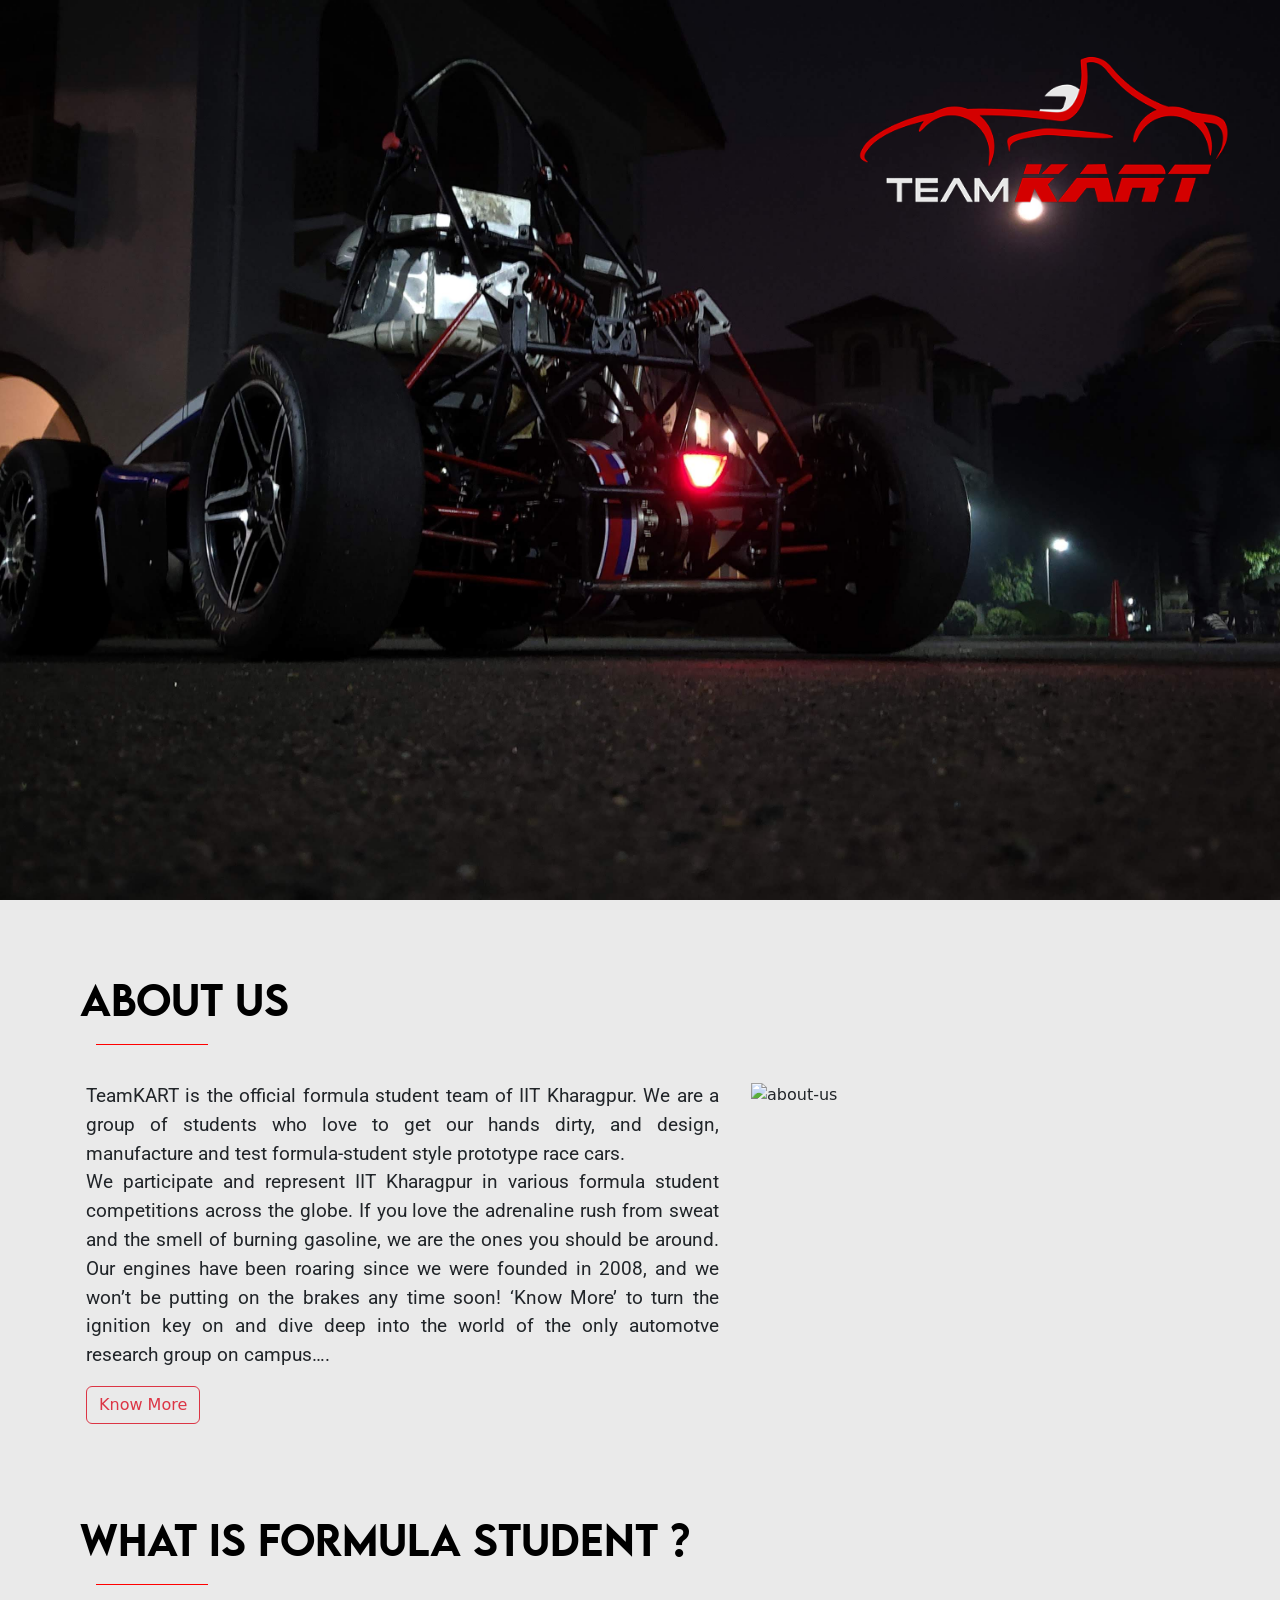
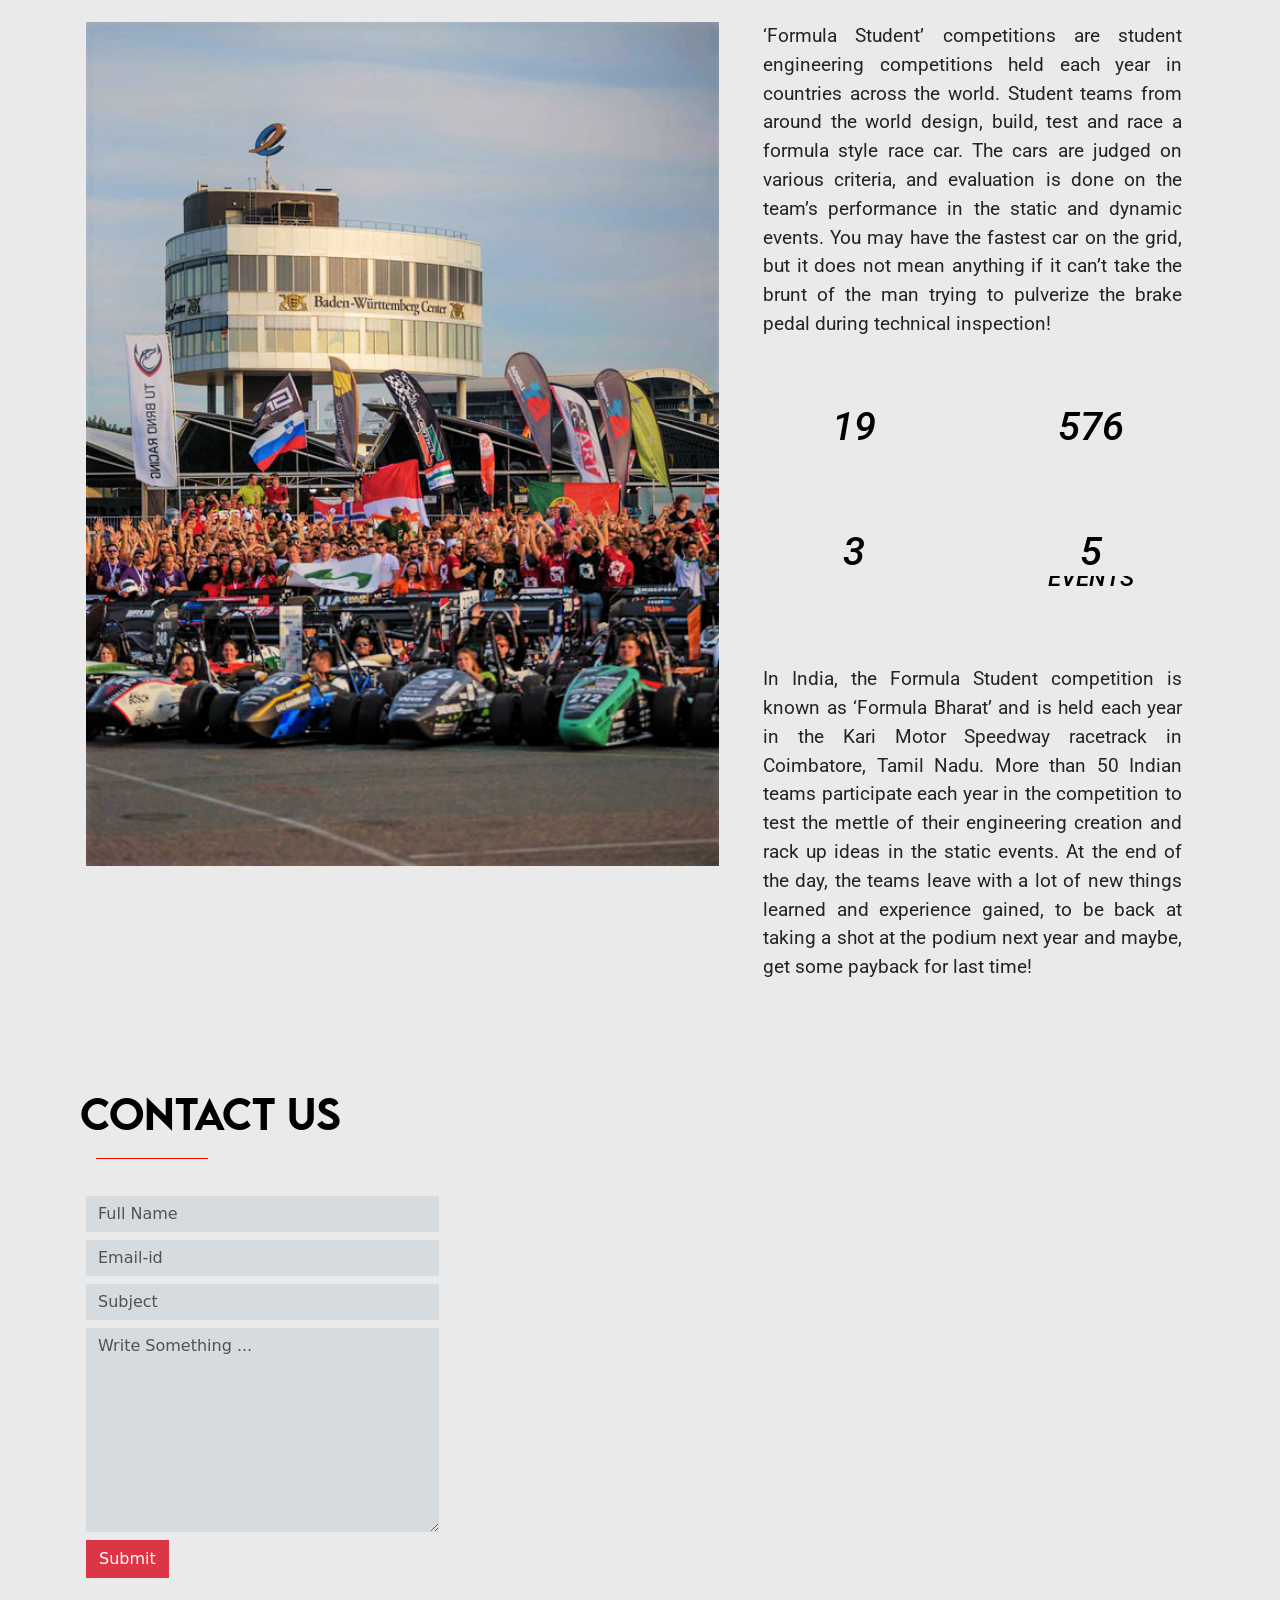
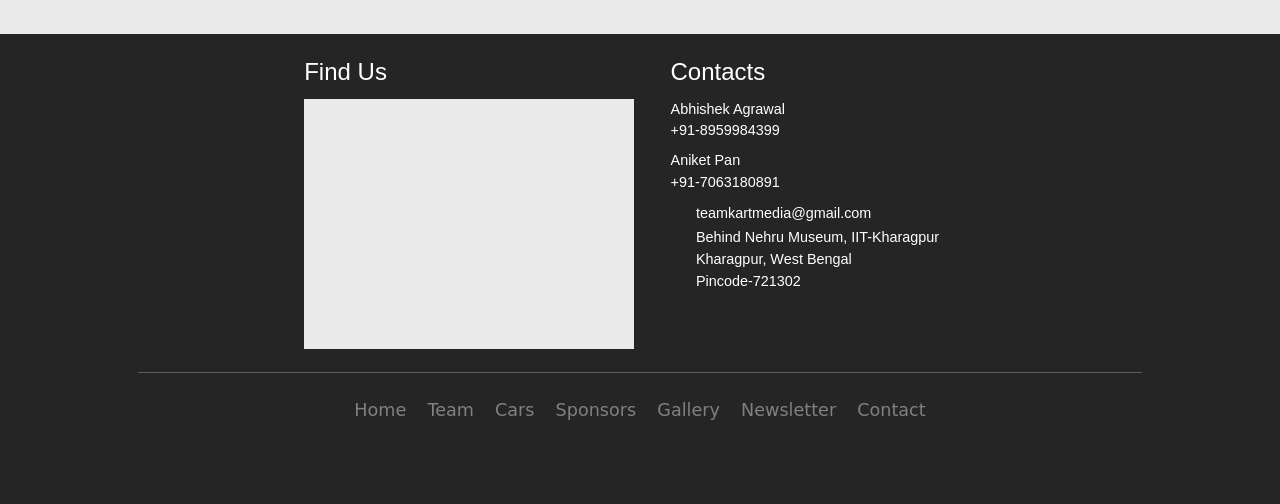
==== index.html @ f0398615 "k6 website update abhishek" ====
<!DOCTYPE html>
<html lang="en">
  <head>
    <!-- Global site tag (gtag.js) - Google Analytics -->
    <script
      async
      src="https://www.googletagmanager.com/gtag/js?id=G-LV6WXLKWJC"
    ></script>
    <script>
      window.dataLayer = window.dataLayer || [];
      function gtag() {
        dataLayer.push(arguments);
      }
      gtag("js", new Date());

      gtag("config", "G-LV6WXLKWJC");
    </script>
    <title>TeamKART | About Us</title>
    <meta
      name="description"
      content="TeamKART is the official formula student team of IIT Kharagpur. We are a group of students who love to design, manufacture and test formula-student style prototype race cars."
    />
    <meta name="viewport" content="width=device-width, initial-scale=1.0" />
    <meta charset="UTF-8" />
    <link rel="shortcut icon" type="image/x-icon" href="favicon.ico" />
    <link
      href="https://cdn.jsdelivr.net/npm/bootstrap@5.0.0-beta1/dist/css/bootstrap.min.css"
      rel="stylesheet"
      integrity="sha384-giJF6kkoqNQ00vy+HMDP7azOuL0xtbfIcaT9wjKHr8RbDVddVHyTfAAsrekwKmP1"
      crossorigin="anonymous"
    />
    <link rel="preconnect" href="https://fonts.gstatic.com" />
    <link
      href="https://fonts.googleapis.com/css2?family=Fredoka+One&family=Roboto:wght@300&display=swap"
      rel="stylesheet"
    />
    <link href="https://unpkg.com/aos@2.3.1/dist/aos.css" rel="stylesheet" />
    <script src="https://ajax.googleapis.com/ajax/libs/jquery/3.5.1/jquery.min.js"></script>
    <script
      src="https://kit.fontawesome.com/1305f8f706.js"
      crossorigin="anonymous"
    ></script>
    <script
      type="text/javascript"
      src="https://cdn.jsdelivr.net/npm/emailjs-com@2/dist/email.min.js"
    ></script>
    <link rel="stylesheet" href="./css/styles.css" />

    <!-- The sidebar navigation -->
    <div class="sidebar">
      <a href="#"><i class="fas fa-arrow-left close"></i></a>
      <div class="sidebar-in">
        <img src="images/tklogo.png" class="tklogo pb-3" />
        <a href="./index.html">Home</a>
        <a href="./team.html">Team</a>
        <a href="./cars.html">Cars</a>
        <a href="./sponsers.html">Sponsors</a>
        <a href="./gallery.html">Gallery</a>
        <a href="./blog.html">Newsletter</a>
        <a href="./index.html#contact" id="contactButton">Contact</a>
      </div>
    </div>
  </head>

  <body>
    <!-- The preloading animation till the page gets fully loaded -->
    <div class="loader-bg">
      <div class="preloader">
        <img src="https://img.icons8.com/android/96/000000/wheel.png" />
        <div class="progress">
          <div
            class="
              progress-bar progress-bar-striped progress-bar-animated
              bg-dark
            "
            role="progressbar"
            aria-valuenow="100"
            aria-valuemin="0"
            aria-valuemax="100"
            style="width: 100%"
          ></div>
        </div>
        <h3 id="loading">Loading...</h3>
      </div>
    </div>

    <div class="main">
      <!-- The Ham button for toggling the sidebar -->
      <i class="fa fa-bars close mx-1 my-1"></i>

      <!-- The background parallax div for screen sizes greater than 576 px -->
      <div class="container-fluid p-0 parallax">
        <div class="cover-text">
          <img src="./images/tklogo.png" />
        </div>
        <!-- The scroll down arrow for navigation -->
        <a href="#about" class="btn btn-white"
          ><i class="fas fa-arrow-down"></i
        ></a>
      </div>

      <!-- The minified parallax div for smaller screen sizes (no parallax affect) -->
      <div class="container-fluid p-0 mobile-cover">
        <div class="cover-text">
          <img src="./images/tklogo.png" />
        </div>
        <img src="./images/cover-image.jpg" alt="" class="img-fluid" />
      </div>

      <!-- The scroll to point for the arrow in parallax div -->
      <div id="about"></div>

      <div class="jumbotron">
        <!-- The About Us div -->
        <h1 data-aos="fade-up">ABOUT US</h1>
        <hr class="hr" data-aos="fade-up" />
        <div class="container container-fluid" data-aos="fade-up">
          <div class="row">
            <div class="col-xl-7 p-3">
              <p>
                TeamKART is the official formula student team of IIT Kharagpur.
                We are a group of students who love to get our hands dirty, and
                design, manufacture and test formula-student style prototype
                race cars. <br />We participate and represent IIT Kharagpur in
                various formula student competitions across the globe. If you
                love the adrenaline rush from sweat and the smell of burning
                gasoline, we are the ones you should be around. Our engines have
                been roaring since we were founded in 2008, and we won’t be
                putting on the brakes any time soon! ‘Know More’ to turn the
                ignition key on and dive deep into the world of the only
                automotve research group on campus….
              </p>
              <a
                href="https://wiki.metakgp.org/w/Team_KART"
                class="btn btn-outline-danger"
                target="_blank"
                >Know More</a
              >
            </div>
            <div class="col-xl-5 px-3 py-3">
              <img src="./images/teamk6.JPG" alt="about-us" class="img-fluid" />
            </div>
          </div>
        </div>

        <!-- The What is Formula Student div -->
        <h1 data-aos="fade-up">WHAT IS FORMULA STUDENT ?</h1>
        <hr class="hr" data-aos="fade-up" />
        <div class="container container-fluid" data-aos="fade-up">
          <div class="row">
            <div class="col-xl-7 col-sm-12 p-3 text-center">
              <img
                src="./images/fs.png"
                alt="about-us"
                class="img-fluid"
                id="fs-image"
              />
            </div>
            <div class="col-xl-5 col-sm-12">
              <p class="p-3">
                ‘Formula Student’ competitions are student engineering
                competitions held each year in countries across the world.
                Student teams from around the world design, build, test and race
                a formula style race car. The cars are judged on various
                criteria, and evaluation is done on the team’s performance in
                the static and dynamic events. You may have the fastest car on
                the grid, but it does not mean anything if it can’t take the
                brunt of the man trying to pulverize the brake pedal during
                technical inspection!
              </p>
              <div class="p-0">
                <div class="row">
                  <i
                    class="
                      fas
                      fa-globe-americas
                      info-icons
                      col-xl-6 col-md-6 col-sm-12
                      p-4
                    "
                  >
                    <h2>19</h2>
                    <h3>COMPETITIONS</h3>
                  </i>
                  <i
                    class="
                      fas
                      fa-users
                      info-icons
                      col-xl-6 col-md-6 col-sm-12
                      p-4
                    "
                  >
                    <h2>576</h2>
                    <h3>TEAMS</h3>
                  </i>
                  <i
                    class="
                      fas
                      fa-tools
                      info-icons
                      col-xl-6 col-md-6 col-sm-12
                      p-4
                    "
                    ><h2>3</h2>
                    <h3>STATIC EVENTS</h3>
                  </i>
                  <i
                    class="
                      fas
                      fa-tachometer-alt
                      info-icons
                      col-xl-6 col-md-6 col-sm-12
                      p-4
                    "
                  >
                    <h2>5</h2>
                    <h3>DYNAMIC EVENTS</h3>
                  </i>
                </div>
              </div>
              <p class="p-3">
                In India, the Formula Student competition is known as ‘Formula
                Bharat’ and is held each year in the Kari Motor Speedway
                racetrack in Coimbatore, Tamil Nadu. More than 50 Indian teams
                participate each year in the competition to test the mettle of
                their engineering creation and rack up ideas in the static
                events. At the end of the day, the teams leave with a lot of new
                things learned and experience gained, to be back at taking a
                shot at the podium next year and maybe, get some payback for
                last time!
              </p>
            </div>
          </div>
        </div>

        <!-- The Contact Us div -->
        <h1 id="contact" data-aos="fade-up">CONTACT US</h1>
        <hr class="hr" data-aos="fade-up" />
        <div
          class="container container-fluid p-3 mb-3 clearfix"
          data-aos="fade-up"
        >
          <div class="row">
            <div class="col-xl-4 col-lg-6 pb-4">
              <form class="col-12" id="target_form" method="GET">
                <div id="success-mail">
                  <i class="fas fa-check fs-5"></i>
                  <h4 class="d-inline">Successfully sent!</h4>
                </div>
                <div id="fail-mail">
                  <i class="fas fa-exclamation-circle fs-5"></i>
                  <h4 class="d-inline">Unsucessful, Please try again later.</h4>
                </div>
                <div class="form-group">
                  <input
                    type="text"
                    class="form-control rounded-0 mb-2 border-0"
                    id="Full Name"
                    name="fName"
                    placeholder="Full Name"
                    required
                  />
                  <input
                    type="email"
                    class="form-control rounded-0 mb-2 border-0"
                    id="Email-id"
                    name="email"
                    placeholder="Email-id"
                    required
                  />
                  <input
                    type="text"
                    class="form-control rounded-0 mb-2 border-0"
                    id="Subject"
                    name="subject"
                    placeholder="Subject"
                    required
                  />
                  <textarea
                    name="Message"
                    id="Message"
                    cols="10"
                    rows="8"
                    class="form-control rounded-0 border-0"
                    placeholder="Write Something ..."
                    required
                  ></textarea>
                </div>
                <button type="submit" class="btn btn-danger rounded-0 mt-2">
                  Submit
                </button>
              </form>
            </div>
            <div class="col-xl-8 col-lg-6 col-12 pb-4">
              <iframe
                src="https://www.youtube.com/embed/JSdIKUr9uXM"
                frameborder="0"
                allow="accelerometer; autoplay; clipboard-write; encrypted-media; gyroscope; picture-in-picture"
                allowfullscreen
                class="h-100 w-100"
              ></iframe>
            </div>
          </div>
        </div>
      </div>

      <!-- The Footer for all pages -->
      <footer>
        <div class="container container-fluid footer pb-4">
          <div
            class="
              row
              col-xl-7 col-lg-12 col-md-12 col-sm-12 col-12
              justify-content-center
              mx-auto
            "
          >
            <!-- Find Us div with Google Map iFrame -->
            <div class="col col-xl-6 col-lg-6 col-md-5 col-sm-12 col-12 px-0">
              <h4 class="pt-4 pb-1">Find Us</h4>
              <div class="map clearfix">
                <iframe
                  src="https://www.google.com/maps/embed?pb=!1m18!1m12!1m3!1d1792.9044026033764!2d87.31555235805091!3d22.320339919170205!2m3!1f0!2f0!3f0!3m2!1i1024!2i768!4f13.1!3m3!1m2!1s0x3a1d441bd5dd36ff%3A0xe6a8debfe052c0aa!2sTeamKART%20Bay!5e0!3m2!1sen!2sin!4v1609521595560!5m2!1sen!2sin"
                  frameborder="0"
                  style="border: 0"
                ></iframe>
              </div>
            </div>

            <!-- Contacts div -->
            <div class="col col-xl-5 col-lg-5 col-md-5 col-sm-12 col-12 px-0">
              <h4 class="pt-4 pb-1">Contacts</h4>
              <p class="manager-contact mb-2">
                Abhishek Agrawal <br />
                <a href="tel:+91-8959984399">+91-8959984399</a>
              </p>
              <p class="manager-contact mb-2">
                Aniket Pan<br />
                <a href="tel:+91-7063180891">+91-7063180891</a>
              </p>
              <div class="row mx-0 contact-info">
                <div class="col-1 px-0">
                  <i class="fas fa-envelope d-inline mt-4 fs-6"></i>
                </div>
                <div class="col-11 px-0">
                  <p class="d-inline mb-0 fs-6">
                    <a href="mailto:teamkartmedia@gmail.com"
                      >teamkartmedia@gmail.com</a
                    >
                  </p>
                </div>
              </div>
              <div class="row mx-0 contact-info">
                <div class="col-1 px-0">
                  <i class="fas fa-map-marker-alt d-inline mt-2 pb-2 fs-6"> </i>
                </div>
                <div class="col-11 px-0">
                  <p class="d-inline mb-0 fs-6">
                    Behind Nehru Museum, IIT-Kharagpur
                  </p>
                  <p class="mb-0 fs-6">Kharagpur, West Bengal</p>
                  <p class="mb-0 fs-6">Pincode-721302</p>
                </div>
              </div>
            </div>

            <!-- Newsletter sign up mail div (*Update when latest newsletter is released) -->
            <!-- <div class="col col-xl-6 col-lg-8 col-md-8 col-sm-12 col-12 ps-0">
                <h4 class="pt-4 pb-1">Newsletter</h4>

                <div class="input-group rounded-0">
                  <form class="col-12" id="newsletter_form" method="GET">
                    <input
                      name="email"
                      type="text"
                      class="form-control"
                      placeholder="Enter your email..."
                      aria-label="Newsletter subscription"
                    />
                    <button
                      class="btn btn-outline-secondary btn-large"
                      type="submit"
                    >
                      <i class="fas fa-paper-plane ps-0"></i>
                    </button>
                  </form>
                </div>
              </div> -->
          </div>

          <!-- The Social Media Footer icons -->
          <div
            class="
              col col-xl-12 col-lg-12 col-md-12 col-sm-12 col-12
              social-media
            "
          >
            <hr style="width: 80%; margin: 1rem auto" />
            <div class="container container-fluid mt-0 mb-2 p-2">
              <a href="./index.html" id="footer-links" class="p-2">Home</a>
              <a href="./team.html" id="footer-links" class="p-2">Team</a>
              <a href="./cars.html" id="footer-links" class="p-2">Cars</a>
              <a href="./sponsers.html" id="footer-links" class="p-2"
                >Sponsors</a
              >
              <a href="./gallery.html" id="footer-links" class="p-2">Gallery</a>
              <a href="./blog.html" id="footer-links" class="p-2">Newsletter</a>
              <a href="./index.html#contact" id="footer-links" class="p-2"
                >Contact</a
              >
            </div>
            <a href="https://www.facebook.com/TeamKART" class="px-3"
              ><i class="fab fa-facebook-f p-0"></i
            ></a>
            <a href="https://www.instagram.com/team.kart/" class="px-3"
              ><i class="fab fa-instagram p-0"></i
            ></a>
            <a
              href="https://www.youtube.com/channel/UCvHSedfK-dS5wtvZphz8uow/featured"
              class="px-3"
              ><i class="fab fa-youtube p-0"></i
            ></a>
            <a href="https://www.linkedin.com/company/team-kart/" class="px-3"
              ><i class="fab fa-linkedin-in p-0"></i
            ></a>
            <a href="mailto:teamkartmedia@gmail.com" class="px-3"
              ><i class="fas fa-envelope p-0"></i
            ></a>
          </div>
        </div>
      </footer>
    </div>

    <!--Bootstrap scripts -->
    <script
      src="https://cdn.jsdelivr.net/npm/bootstrap@5.0.0-beta1/dist/js/bootstrap.bundle.min.js"
      integrity="sha384-ygbV9kiqUc6oa4msXn9868pTtWMgiQaeYH7/t7LECLbyPA2x65Kgf80OJFdroafW"
      crossorigin="anonymous"
    ></script>
    <script
      src="https://cdn.jsdelivr.net/npm/@popperjs/core@2.5.4/dist/umd/popper.min.js"
      integrity="sha384-q2kxQ16AaE6UbzuKqyBE9/u/KzioAlnx2maXQHiDX9d4/zp8Ok3f+M7DPm+Ib6IU"
      crossorigin="anonymous"
    ></script>
    <script
      src="https://cdn.jsdelivr.net/npm/bootstrap@5.0.0-beta1/dist/js/bootstrap.min.js"
      integrity="sha384-pQQkAEnwaBkjpqZ8RU1fF1AKtTcHJwFl3pblpTlHXybJjHpMYo79HY3hIi4NKxyj"
      crossorigin="anonymous"
    ></script>

    <!-- AOS scripts (*Don't shuffle the order of AOS and custom scripts) -->
    <script src="https://unpkg.com/aos@2.3.1/dist/aos.js"></script>
    <script src="./config.js"></script>
    <script src="./script/script.js" type="text/javascript"></script>
  </body>
</html>
---- css/styles.css ----
@font-face {
  font-family: "lemon_milkmedium";
  src: url("../fonts/lemonmilkmedium-mlzyv-webfont.woff2") format("woff2");
  font-weight: normal;
  font-style: normal;
}

@font-face {
  font-family: "pirulen";
  src: url("../fonts/pirulen_rg-webfont.woff2") format("woff2");
  font-weight: normal;
  font-style: normal;
}

* {
  margin: 0;
  padding: 0;
  box-sizing: border-box;
  font-size: 1em;
}

html,
body {
  height: 100%;
}

.sidebar {
  position: fixed;
  left: 0;
  top: 0;
  bottom: 0;
  width: 0;
  height: 100vh;
  z-index: 1;
  text-align: center;
  background-color: rgba(0, 0, 0, 0.75);
  overflow: hidden;
  background-blend-mode: darken;
}

.sidebar-in {
  position: relative;
  width: 320px;
  top: 50%;
  left: 50%;
  transform: translate(-50%, -50%);
  background-color: transparent;
  height: auto;
}

.sidebar-in a {
  display: block;
  text-decoration: none;
  font-size: 1.5em;
  font-family: "lemon_milkmedium";
  color: white;
  line-height: 2.5em;
  text-transform: uppercase;
  font-weight: normal;
}

.sidebar-in a::before {
  content: "";
  display: block;
  position: absolute;
  z-index: -1;
  height: 2.5em;
  width: 0;
  background-color: rgb(240, 0, 0);
  transition: 0.5s;
  margin-left: 60px;
}

.sidebar-in a:hover::before {
  width: 200px;
  transition: 0.5s;
}

.sidebar-in a:hover {
  color: white;
  transition: 0.3;
}

.sidebar .fa-arrow-left {
  color: white;
  font-size: 2em;
  position: absolute;
  right: 0;
  padding: 1em;
}

.sidebar .fa-arrow-left:hover {
  color: rgb(240, 0, 0);
  transform: translateX(-10px);
  transition: 0.3s;
}

.sidebar .tklogo {
  height: 120px;
}

.loader-bg {
  position: fixed;
  background-color: #eaeaea;
  height: 100%;
  width: 100%;
}

.preloader {
  position: absolute;
  top: 50%;
  left: 50%;
  height: auto;
  text-align: center;
  transform: translate(-50%, -50%);
}

.preloader h3 {
  color: black;
  font-family: "Fredoka One", cursive;
}

.preloader img {
  animation: rotate 2s infinite linear;
}

@keyframes rotate {
  from {
    transform: rotate(0deg);
  }
  to {
    transform: rotate(360deg);
  }
}

.fa-bars {
  color: rgba(255, 0, 0, 0.822);
  background-color: rgba(0, 0, 0, 0);
  position: fixed;
  top: 0.3em;
  left: 0.3em;
  padding: 0.4em;
  font-size: 1.7em;
  z-index: 999;
  /* border-radius: 8px; */
  transition: 0.3s;
}

.fa-bars:hover {
  color: white;
  /* background-color: red; */
  cursor: pointer;
}

.main {
  position: relative;
  margin-left: 0;
  background-color: #eaeaea;
  min-width: 100%;
  display: none;
}

.top-slider {
  background-color: white;
  height: auto;
}

.top-slider img {
  max-height: 600px;
}

.main p {
  font-family: "Roboto", sans-serif;
  font-size: 1.2rem;
}

.cover-image img {
  object-fit: cover;
  min-height: 290px;
  aspect-ratio: 1.5;
}

.carousel-caption h5 {
  background-color: rgba(0, 0, 0, 0.3);
  box-shadow: 0 0 40px rgba(0, 0, 0, 01);
  display: inline;
  padding: 0.2em 2em;
}

.parallax {
  background-image: url("../images/cover-image.jpg");
  height: 100vh;
  background-position: center;
  background-repeat: no-repeat;
  background-size: cover;
  background-attachment: fixed;
  position: relative;
}

.cover-text img {
  position: absolute;
  display: none;
  right: 2rem;
  top: 1rem;
  height: 18vw;
}

.parallax a {
  color: white;
  position: absolute;
  bottom: 0;
  padding: 20px 0;
  width: 100%;
  transition: 0.3s;
}

.parallax .fa-arrow-down {
  font-size: 2.2em;
}

.parallax .fa-arrow-down {
  animation: move-down 0.5s infinite alternate;
}

@keyframes move-down {
  from {
    transform: translateY(0px);
  }

  to {
    transform: translateY(10px);
  }
}

.parallax p {
  font-family: "pirulen" !important;
  margin: 0;
  padding-right: 3rem;
  text-align: right;
  font-size: 3rem;
  color: rgb(248, 248, 248);
}

.parallax a:hover {
  color: white;
  background-color: rgba(0, 0, 0, 0.4);
}

.mobile-cover {
  display: none;
}

.main h1 {
  font-family: "lemon_milkmedium";
  color: black;
  padding: 2em 2em 0 2em;
}

.hr {
  opacity: 1;
  height: 6px !important;
  color: red;
  width: 7em;
  margin-left: 6em;
  margin-bottom: 1em;
}

.row p {
  text-align: justify;
}

#fs-image {
  width: 750px;
}

.info-icons {
  position: relative;
  font-size: 4.5em;
  z-index: 2;
  text-align: center;
  padding: 2rem !important;
}

.info-icons h2 {
  font-size: 2.5rem;
  padding: 0;
  color: black;
  background-color: #eaeaea;
  text-align: center;
  font-family: "Roboto", sans-serif;
}

.info-icons h3 {
  position: relative;
  color: black;
  font-family: "Roboto", sans-serif;
  font-size: 1.5rem;
  margin-top: -2em;
  padding: 0 0 1rem 0;
  z-index: -1;
  transition: 0.5s;
  text-align: center;
}

.info-icons:hover > h3 {
  transform: translateY(2em);
  color: black;
}

#success-mail,
#fail-mail {
  display: none;
}

#success-mail {
  color: rgb(0, 141, 0);
}

#fail-mail {
  color: red;
}

.form-group input {
  background-color: rgb(214, 219, 223);
  min-width: 280px;
}

.form-group textarea {
  background-color: rgb(214, 219, 223);
  min-width: 280px;
}

.footer {
  background-color: #252525;
  color: white;
  min-width: 100%;
}

.footer h1,
.footer h2,
.footer h3,
.footer h4,
.footer h5,
.footer h6,
.footer p {
  color: white;
  font-family: arial;
  padding-left: 0;
}

.footer p {
  font-size: 0.9em !important;
}

.footer .manager-contact {
  font-size: 0.8em;
}

.footer .fa-phone-alt {
  font-size: 0.8em;
}

.footer span {
  font-family: sans-serif;
  font-size: 0.9em;
  font-weight: normal;
  color: #eaeaea;
}

.map iframe {
  margin: 0;
  height: 250px;
  width: 90%;
  background-color: #eaeaea;
}

#footer-links {
  font-size: 1.1rem;
  color: grey;
}

.footer .manager-contact a {
  text-decoration: none;
  color: white;
  transition: 0.3s;
}

.footer .manager-contact a:hover {
  color: red;
  text-decoration: underline;
}

.footer .contact-info a {
  text-decoration: none;
  color: white;
  transition: 0.3s;
}

.footer .contact-info a:hover {
  color: red;
  text-decoration: underline;
}

.footer .social-media {
  text-align: center;
}

.footer .social-media a {
  color: white;
  text-decoration: none;
  font-size: 1.7em;
  padding-left: 0.5em;
  padding-right: 0.5em;
  transition: 0.3s;
}

.footer .social-media a:hover {
  color: red;
}

.fa-paper-plane {
  color: white;
}

#newsletter_form input {
  width: 85%;
  display: inline;
}

@media only screen and (max-width: 576px) {
  body {
    height: 100%;
    width: 100%;
  }

  .fa-bars {
    top: 0.15em;
    left: 0.15em;
  }

  .parallax {
    display: none;
  }

  .mobile-cover {
    display: inherit;
  }

  .main h1,
  h2,
  h3,
  h4,
  h5,
  h6 {
    text-align: center;
  }

  .main p {
    font-size: 1rem;
  }

  .main h1 {
    font-size: 1.9rem;
  }

  .hr {
    margin: 0 auto;
    margin-bottom: 1rem;
  }

  .footer h1,
  .footer h2,
  .footer h3,
  .footer h4,
  .footer h5,
  .footer h6 {
    text-align: left;
    padding: 0 1rem;
  }

  .footer .map {
    padding-left: 1rem;
  }

  .footer .manager-contact {
    text-align: left !important;
    padding-left: 1rem;
  }

  .footer .contact-info {
    padding-left: 1rem;
  }

  .footer .input-group {
    padding-left: 1rem;
  }

  .footer hr {
    margin: 2rem auto !important;
  }
}
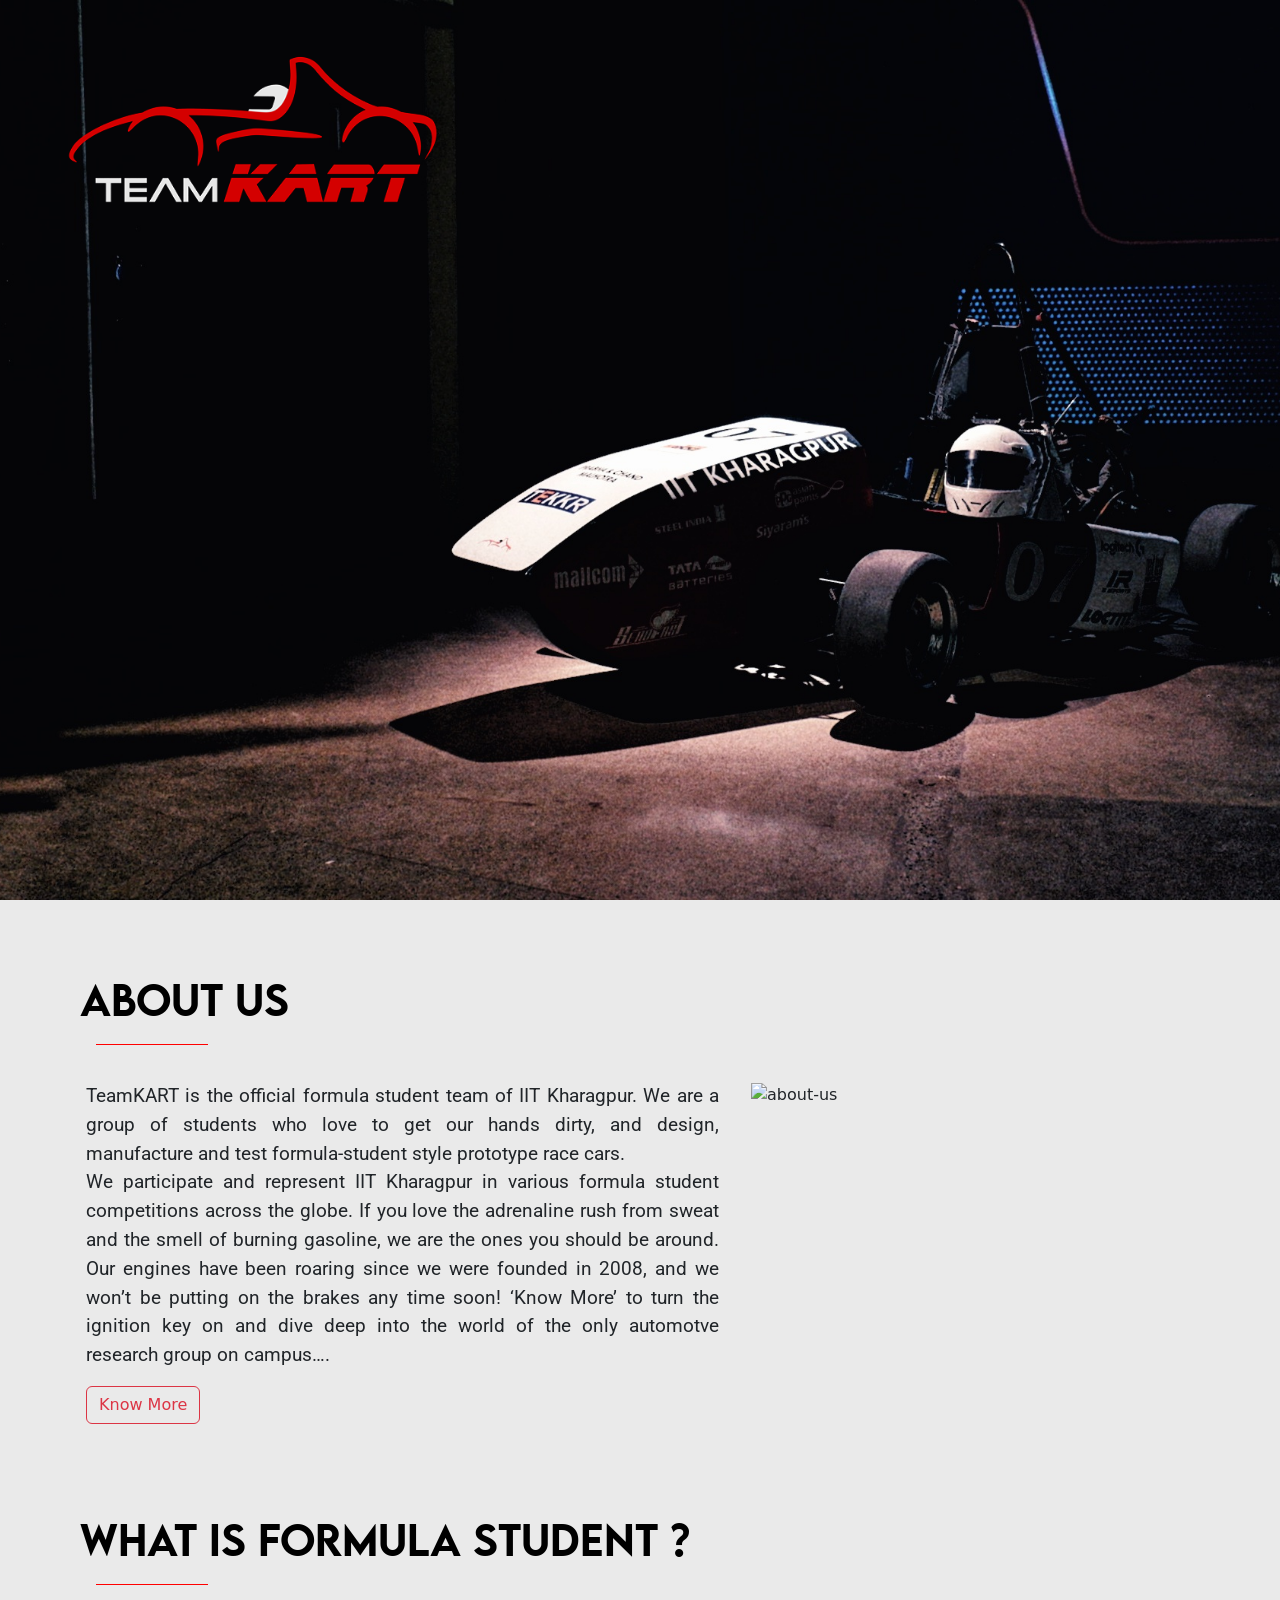
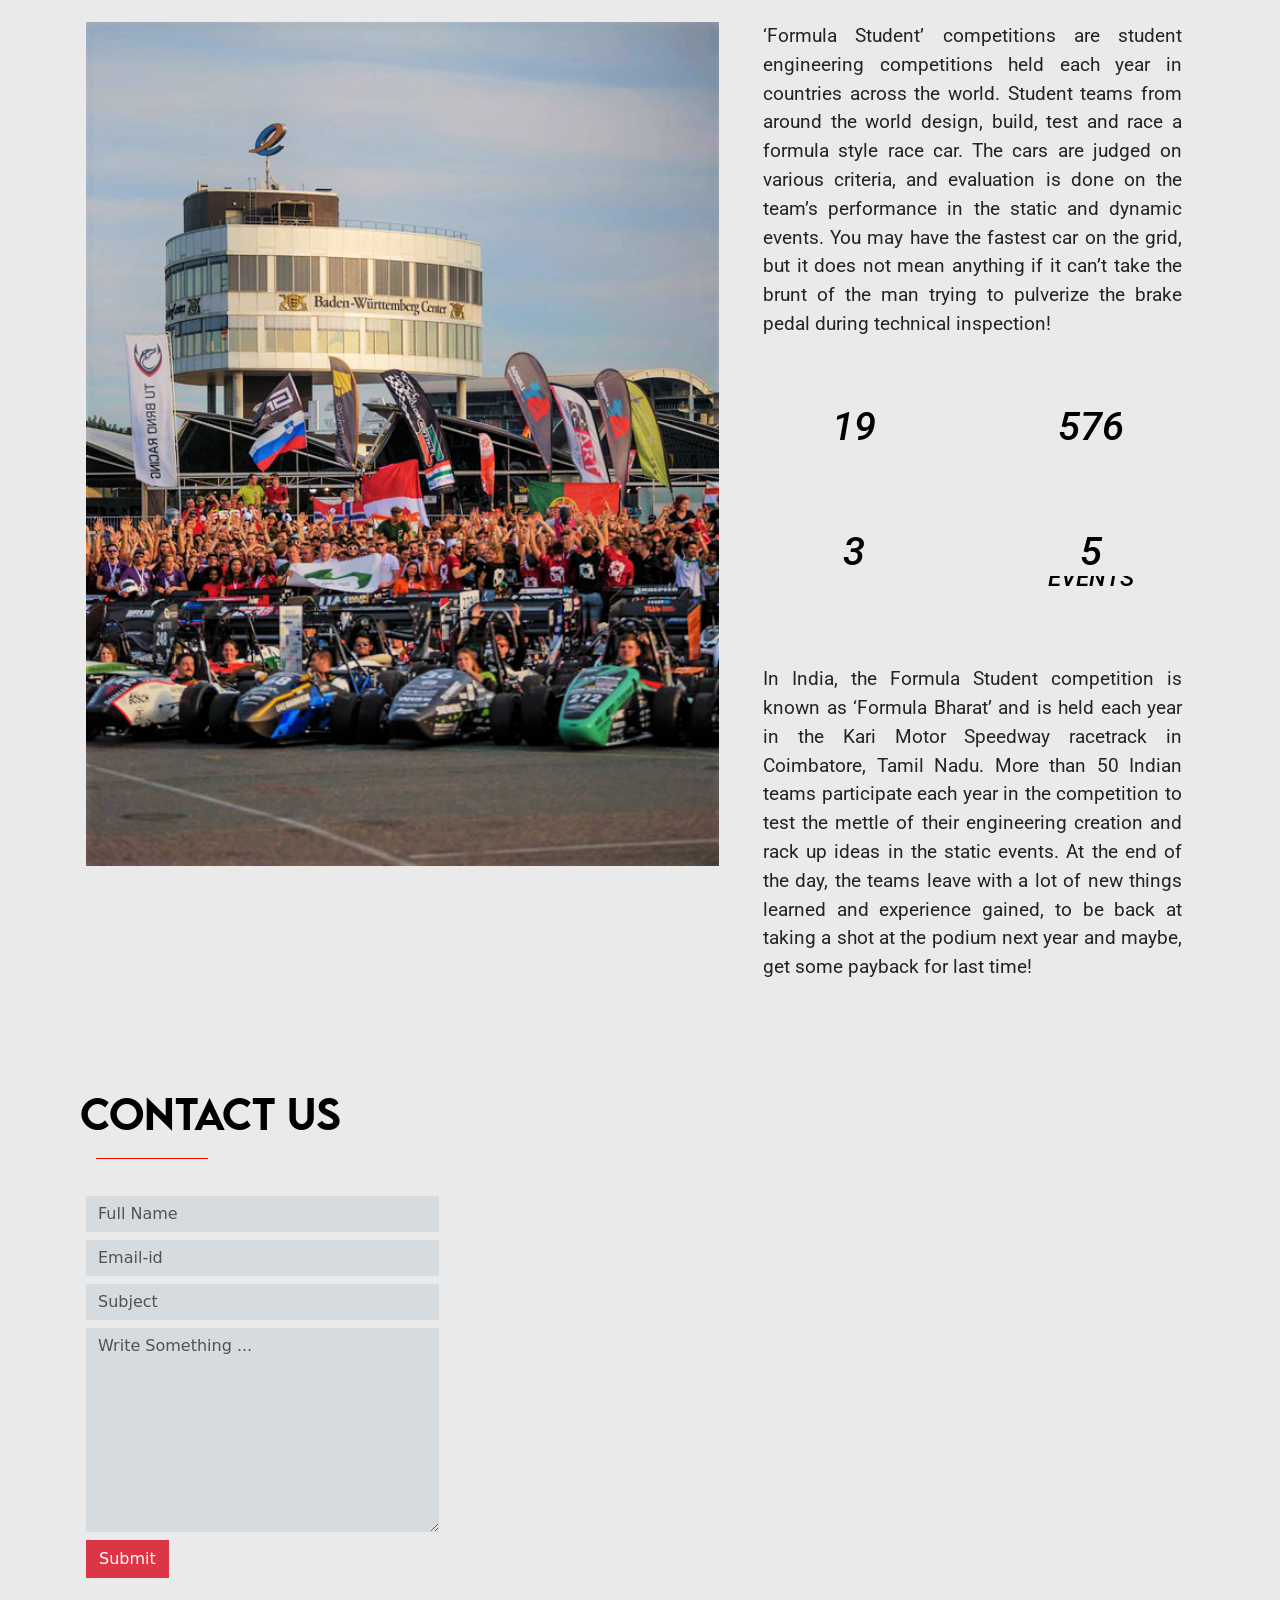
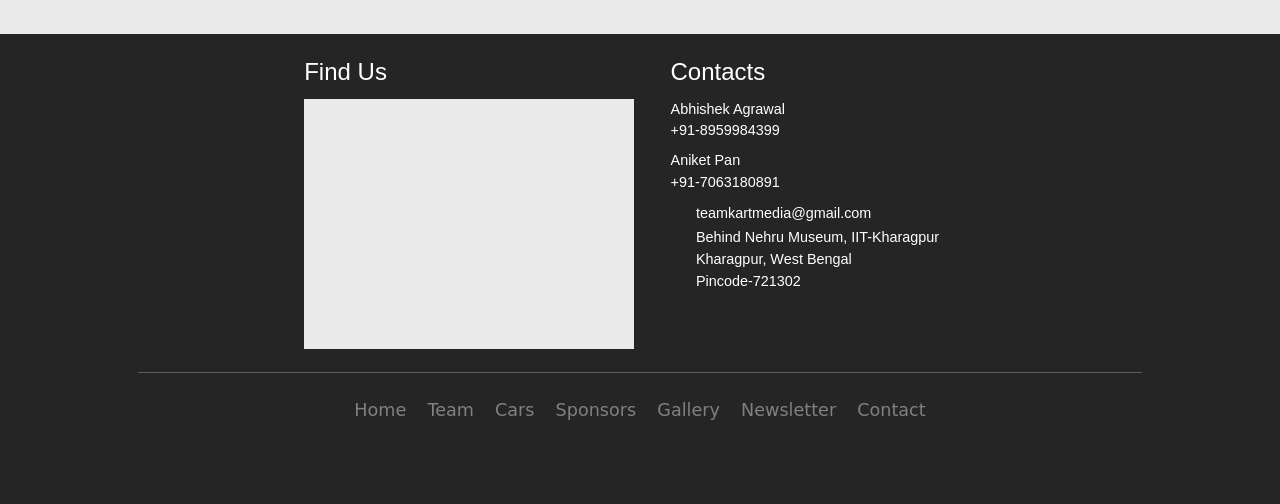
==== commit c733f8de: "website landing page changed" ====
--- a/index.html
+++ b/index.html
@@ -69,10 +69,7 @@
         <img src="https://img.icons8.com/android/96/000000/wheel.png" />
         <div class="progress">
           <div
-            class="
-              progress-bar progress-bar-striped progress-bar-animated
-              bg-dark
-            "
+            class="progress-bar progress-bar-striped progress-bar-animated bg-dark"
             role="progressbar"
             aria-valuenow="100"
             aria-valuemin="0"
@@ -104,7 +101,7 @@
         <div class="cover-text">
           <img src="./images/tklogo.png" />
         </div>
-        <img src="./images/cover-image.jpg" alt="" class="img-fluid" />
+        <img src="./images/landing-page.jpeg" alt="" class="img-fluid" />
       </div>
 
       <!-- The scroll to point for the arrow in parallax div -->
@@ -171,48 +168,24 @@
               <div class="p-0">
                 <div class="row">
                   <i
-                    class="
-                      fas
-                      fa-globe-americas
-                      info-icons
-                      col-xl-6 col-md-6 col-sm-12
-                      p-4
-                    "
+                    class="fas fa-globe-americas info-icons col-xl-6 col-md-6 col-sm-12 p-4"
                   >
                     <h2>19</h2>
                     <h3>COMPETITIONS</h3>
                   </i>
                   <i
-                    class="
-                      fas
-                      fa-users
-                      info-icons
-                      col-xl-6 col-md-6 col-sm-12
-                      p-4
-                    "
+                    class="fas fa-users info-icons col-xl-6 col-md-6 col-sm-12 p-4"
                   >
                     <h2>576</h2>
                     <h3>TEAMS</h3>
                   </i>
                   <i
-                    class="
-                      fas
-                      fa-tools
-                      info-icons
-                      col-xl-6 col-md-6 col-sm-12
-                      p-4
-                    "
+                    class="fas fa-tools info-icons col-xl-6 col-md-6 col-sm-12 p-4"
                     ><h2>3</h2>
                     <h3>STATIC EVENTS</h3>
                   </i>
                   <i
-                    class="
-                      fas
-                      fa-tachometer-alt
-                      info-icons
-                      col-xl-6 col-md-6 col-sm-12
-                      p-4
-                    "
+                    class="fas fa-tachometer-alt info-icons col-xl-6 col-md-6 col-sm-12 p-4"
                   >
                     <h2>5</h2>
                     <h3>DYNAMIC EVENTS</h3>
@@ -294,11 +267,13 @@
             </div>
             <div class="col-xl-8 col-lg-6 col-12 pb-4">
               <iframe
-                src="https://www.youtube.com/embed/JSdIKUr9uXM"
+                width="700"
+                height="335"
+                src="https://www.youtube.com/embed/aYW4SYRWN5c"
+                title="YouTube video player"
                 frameborder="0"
-                allow="accelerometer; autoplay; clipboard-write; encrypted-media; gyroscope; picture-in-picture"
+                allow="accelerometer; autoplay; clipboard-write; encrypted-media; gyroscope; picture-in-picture; web-share"
                 allowfullscreen
-                class="h-100 w-100"
               ></iframe>
             </div>
           </div>
@@ -309,12 +284,7 @@
       <footer>
         <div class="container container-fluid footer pb-4">
           <div
-            class="
-              row
-              col-xl-7 col-lg-12 col-md-12 col-sm-12 col-12
-              justify-content-center
-              mx-auto
-            "
+            class="row col-xl-7 col-lg-12 col-md-12 col-sm-12 col-12 justify-content-center mx-auto"
           >
             <!-- Find Us div with Google Map iFrame -->
             <div class="col col-xl-6 col-lg-6 col-md-5 col-sm-12 col-12 px-0">
@@ -391,10 +361,7 @@
 
           <!-- The Social Media Footer icons -->
           <div
-            class="
-              col col-xl-12 col-lg-12 col-md-12 col-sm-12 col-12
-              social-media
-            "
+            class="col col-xl-12 col-lg-12 col-md-12 col-sm-12 col-12 social-media"
           >
             <hr style="width: 80%; margin: 1rem auto" />
             <div class="container container-fluid mt-0 mb-2 p-2">
--- a/css/styles.css
+++ b/css/styles.css
@@ -188,7 +188,7 @@
 }
 
 .parallax {
-  background-image: url("../images/cover-image.jpg");
+  background-image: url("../images/landing-page.jpeg");
   height: 100vh;
   background-position: center;
   background-repeat: no-repeat;
@@ -200,7 +200,7 @@
 .cover-text img {
   position: absolute;
   display: none;
-  right: 2rem;
+  left: 3rem;
   top: 1rem;
   height: 18vw;
 }
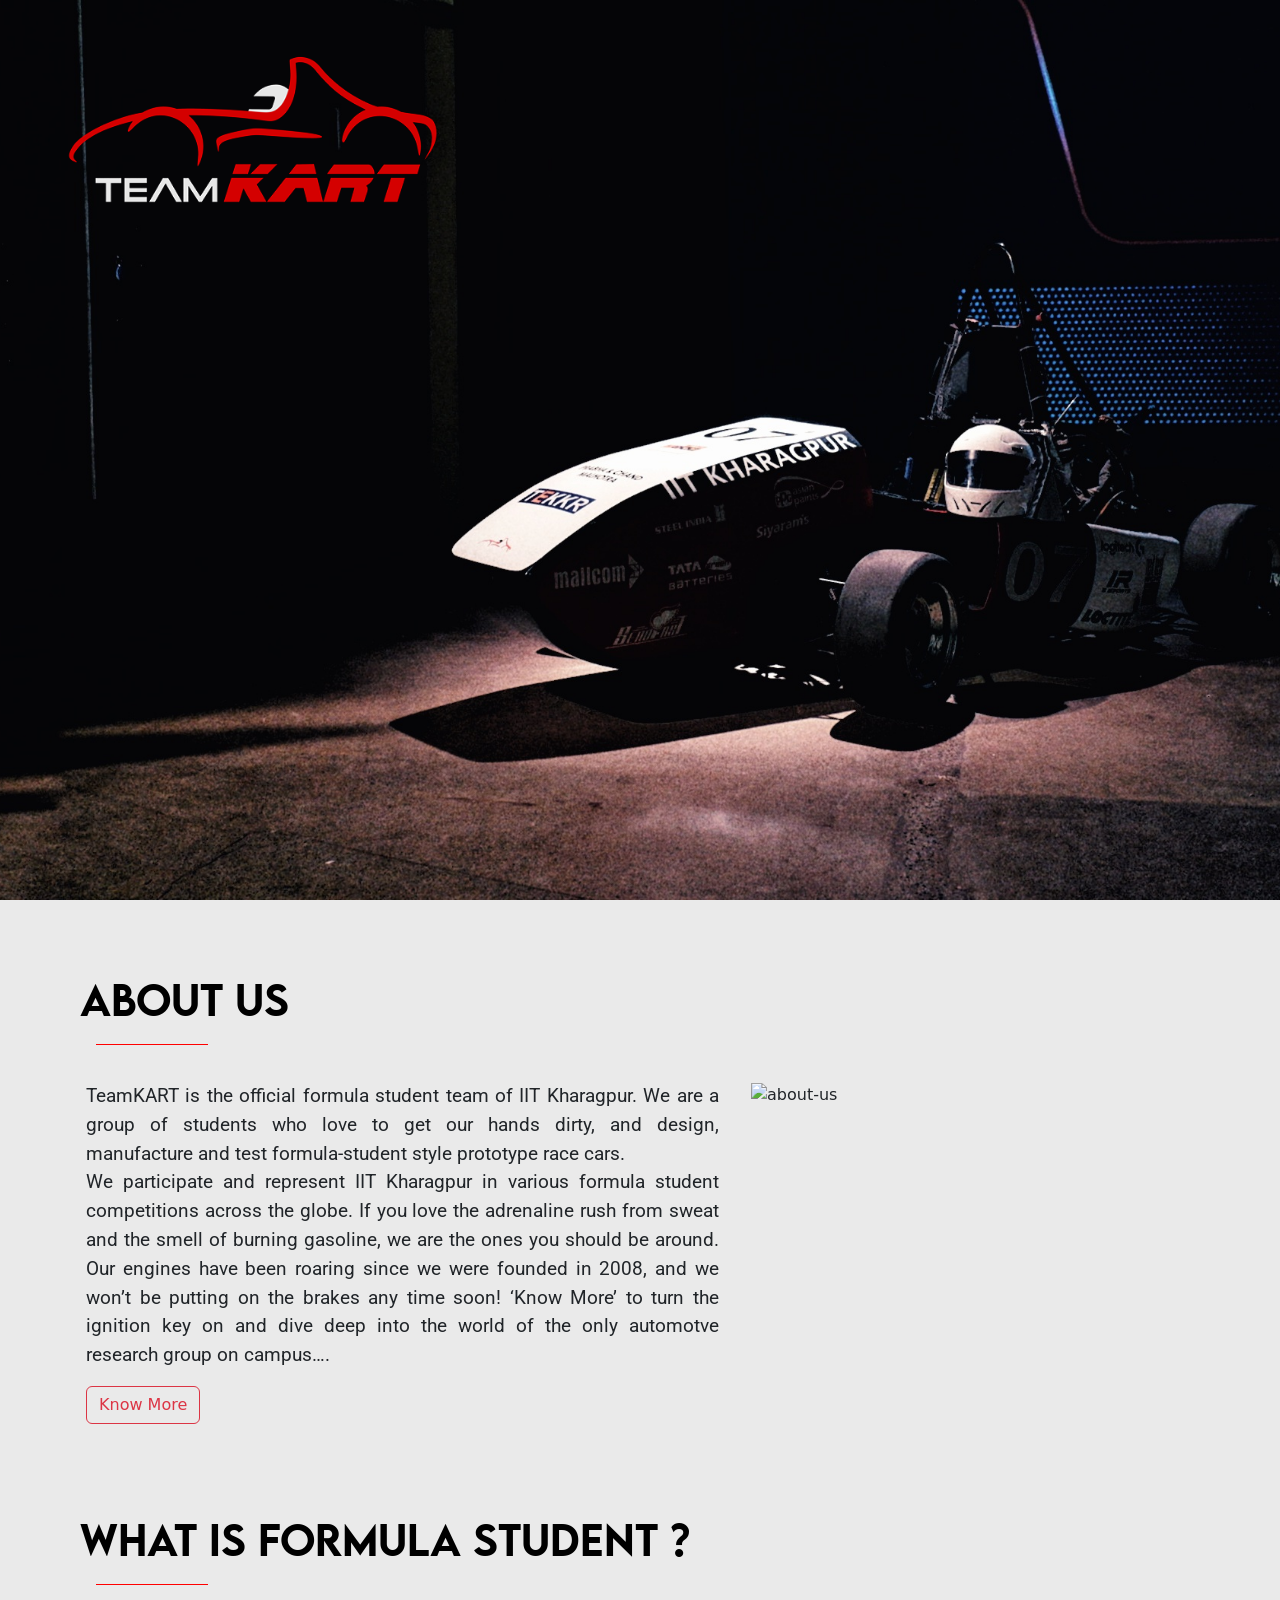
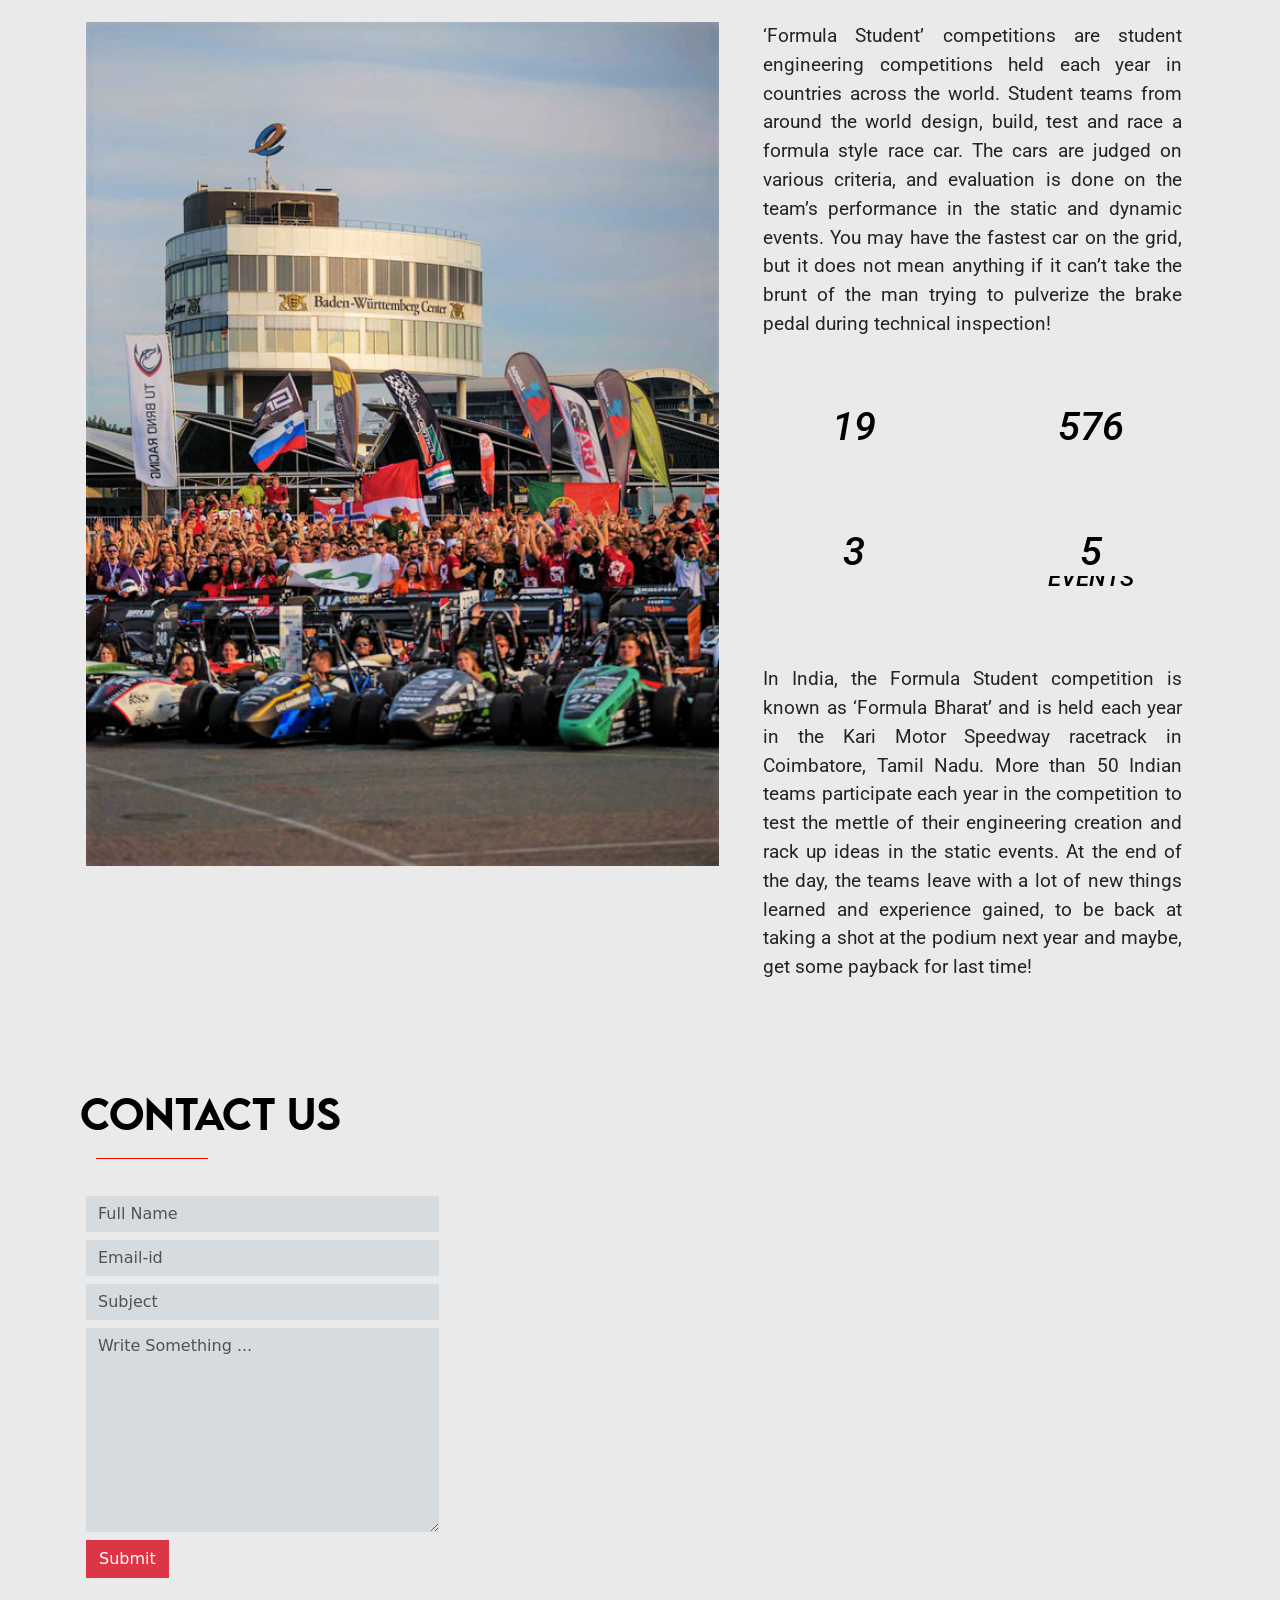
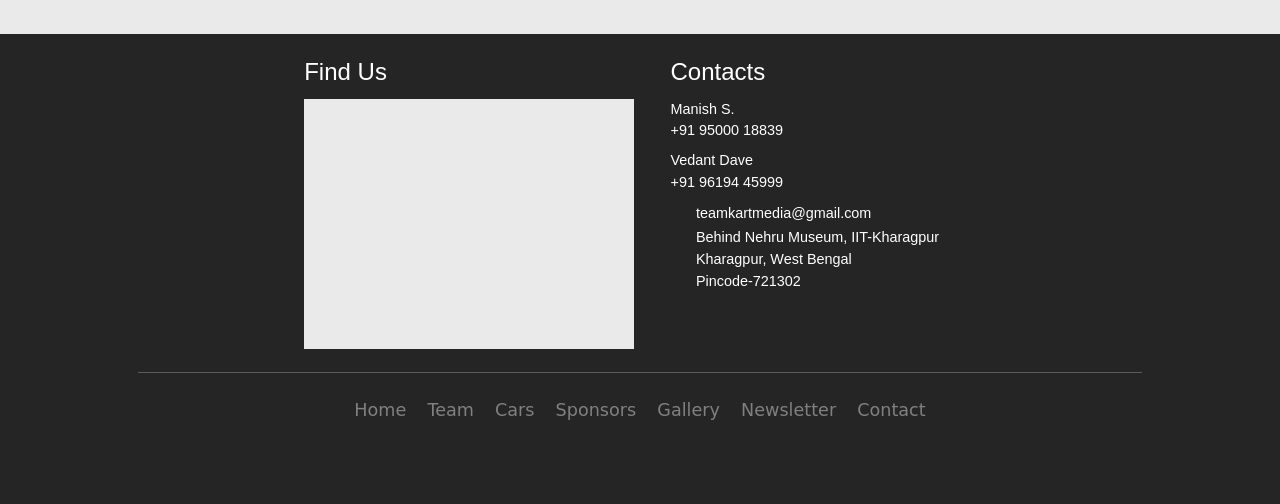
==== commit af2339ab: "team-details have to be changed, structure done" ====
--- a/index.html
+++ b/index.html
@@ -44,8 +44,13 @@
       type="text/javascript"
       src="https://cdn.jsdelivr.net/npm/emailjs-com@2/dist/email.min.js"
     ></script>
+
+    <script src="./script/footerScript.js" type="module"></script>
+<!-- Footer Script -->
+
     <link rel="stylesheet" href="./css/styles.css" />
-
+  </head>
+  <body>
     <!-- The sidebar navigation -->
     <div class="sidebar">
       <a href="#"><i class="fas fa-arrow-left close"></i></a>
@@ -60,9 +65,9 @@
         <a href="./index.html#contact" id="contactButton">Contact</a>
       </div>
     </div>
-  </head>
-
-  <body>
+
+
+
     <!-- The preloading animation till the page gets fully loaded -->
     <div class="loader-bg">
       <div class="preloader">
@@ -301,14 +306,9 @@
             <!-- Contacts div -->
             <div class="col col-xl-5 col-lg-5 col-md-5 col-sm-12 col-12 px-0">
               <h4 class="pt-4 pb-1">Contacts</h4>
-              <p class="manager-contact mb-2">
-                Abhishek Agrawal <br />
-                <a href="tel:+91-8959984399">+91-8959984399</a>
-              </p>
-              <p class="manager-contact mb-2">
-                Aniket Pan<br />
-                <a href="tel:+91-7063180891">+91-7063180891</a>
-              </p>
+
+              <div id="contact-details"></div>
+
               <div class="row mx-0 contact-info">
                 <div class="col-1 px-0">
                   <i class="fas fa-envelope d-inline mt-4 fs-6"></i>
--- a/css/styles.css
+++ b/css/styles.css
@@ -23,6 +23,22 @@
 body {
   height: 100%;
 }
+
+/* Scroll bar
+
+::-webkit-scrollbar{
+  background: none;
+}
+
+::-webkit-scrollbar-track{
+  background: transparent;
+}
+
+::-webkit-scrollbar-thumb{
+  background: url('../images/scrollbar/carpng.png');
+  background-position: center;
+} */
+
 
 .sidebar {
   position: fixed;
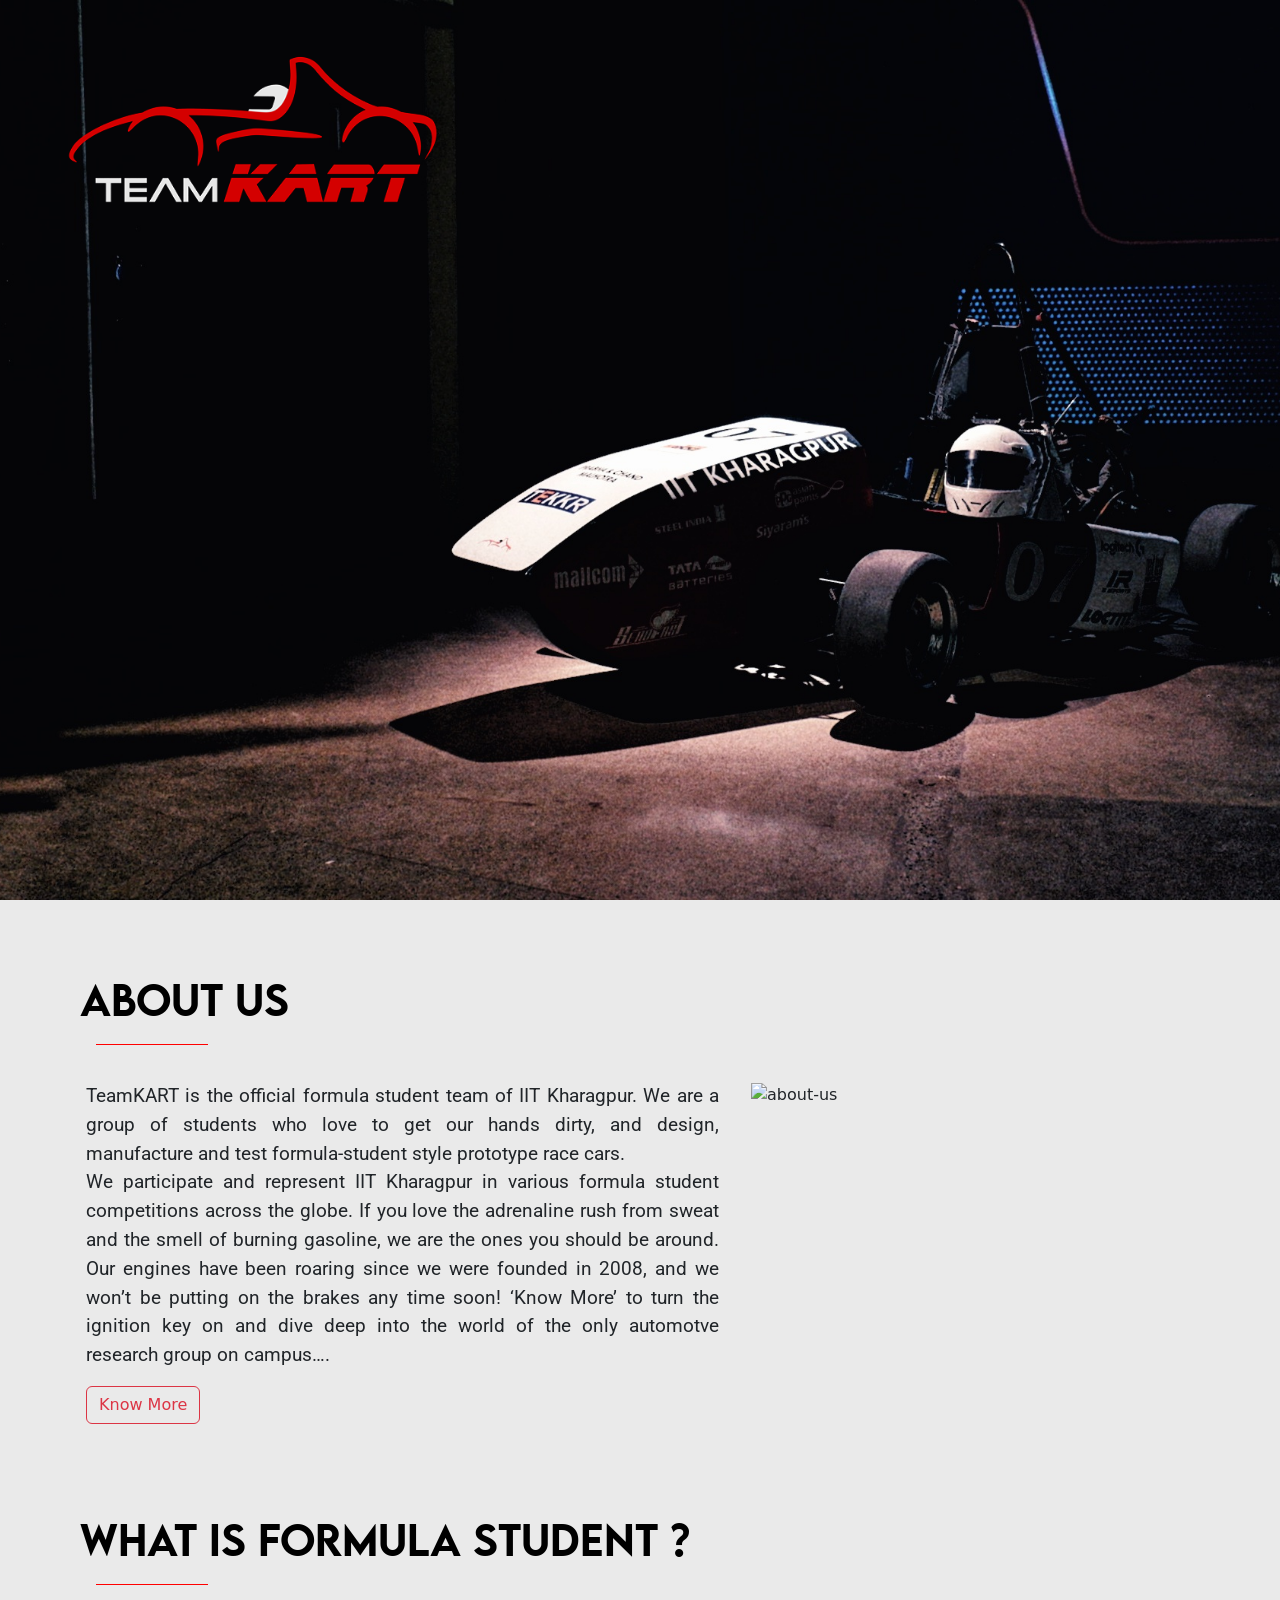
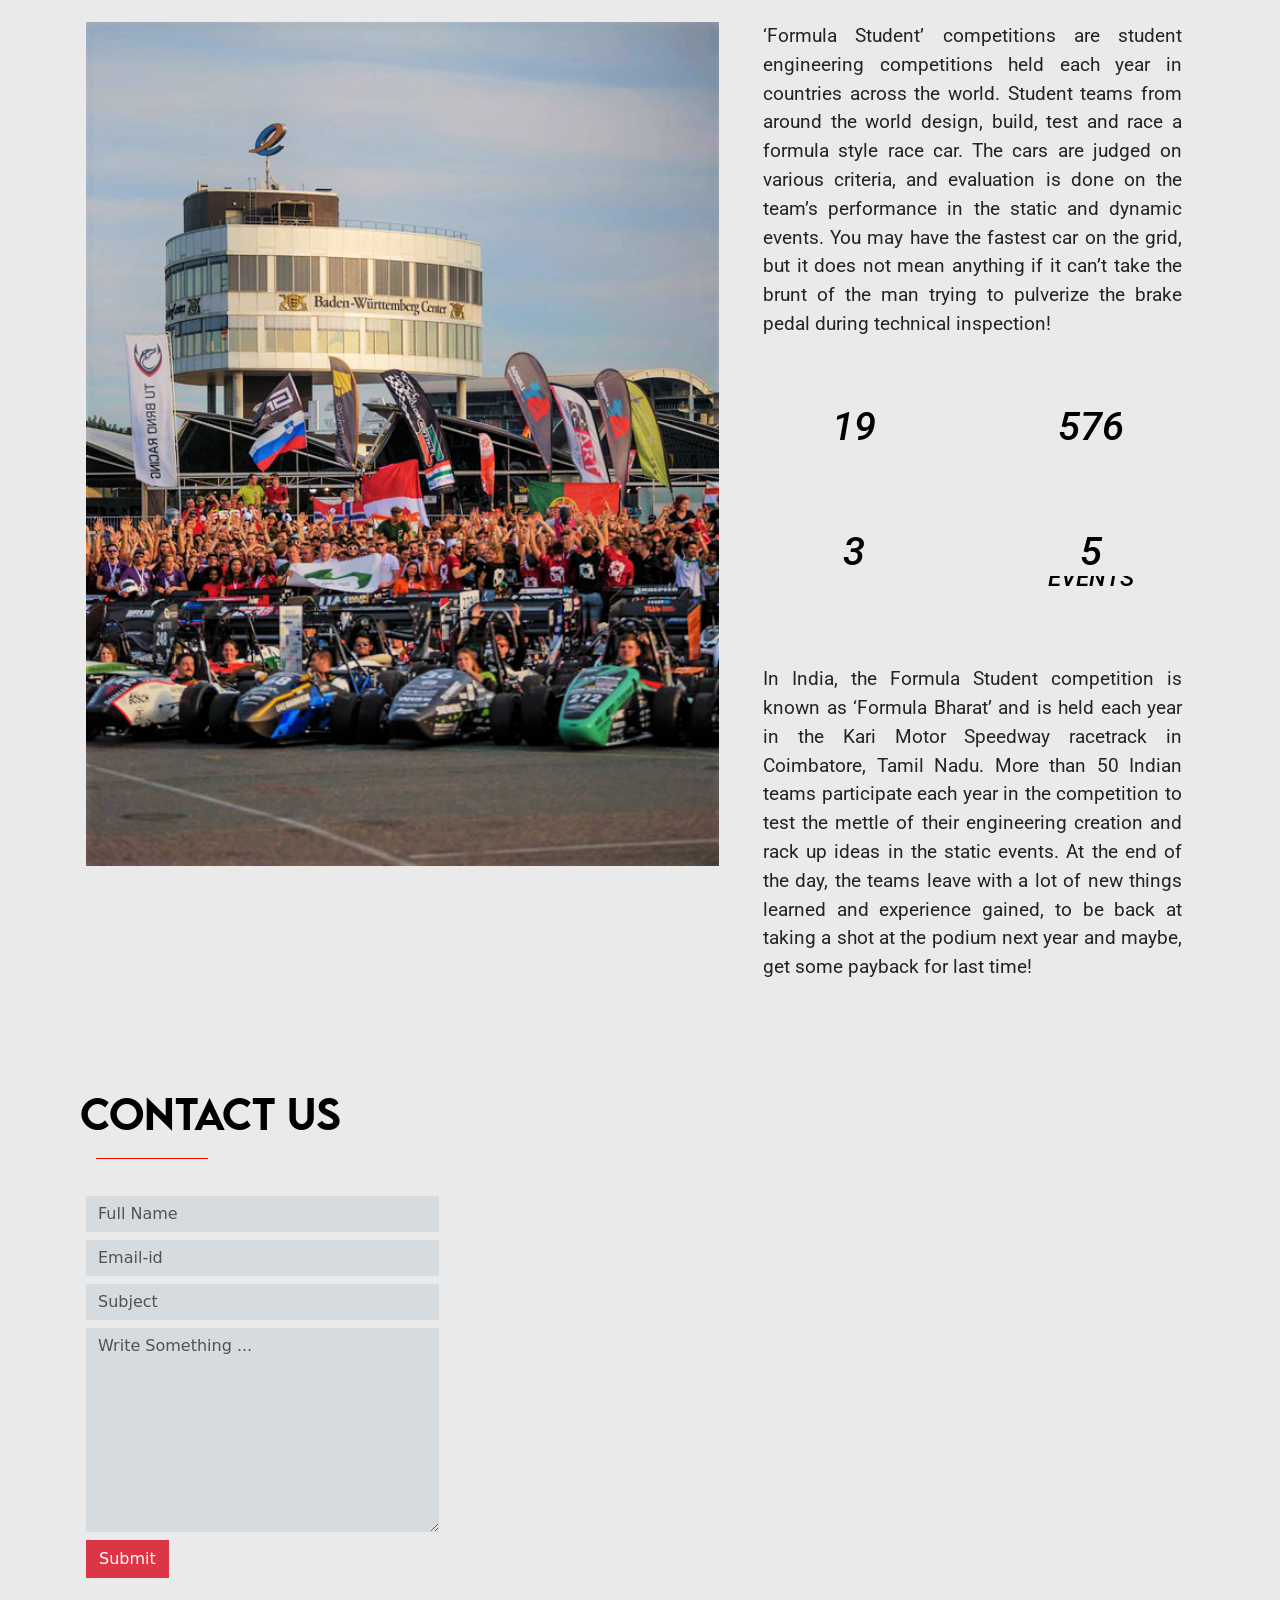
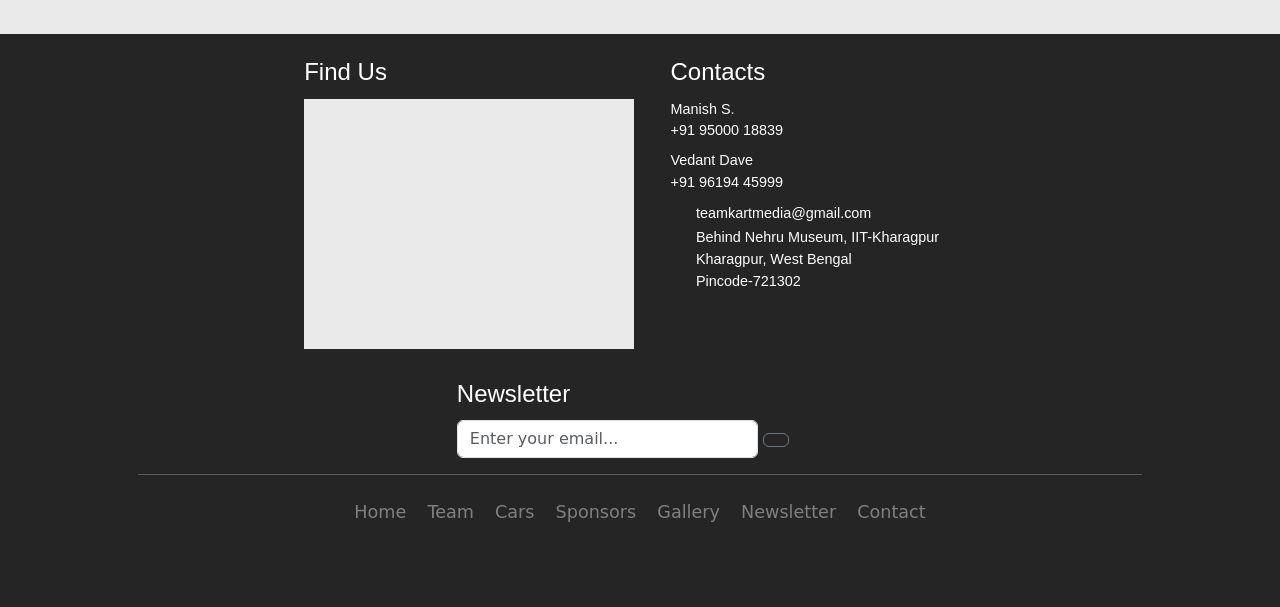
==== commit a528d378: "Added link for pitstop subscription" ====
--- a/index.html
+++ b/index.html
@@ -45,28 +45,27 @@
       src="https://cdn.jsdelivr.net/npm/emailjs-com@2/dist/email.min.js"
     ></script>
 
+    <!-- Footer Script -->
     <script src="./script/footerScript.js" type="module"></script>
-<!-- Footer Script -->
 
     <link rel="stylesheet" href="./css/styles.css" />
   </head>
   <body>
     <!-- The sidebar navigation -->
-    <div class="sidebar">
+    <div class="sidebar" id="sidebar">
       <a href="#"><i class="fas fa-arrow-left close"></i></a>
-      <div class="sidebar-in">
+      <div class="sidebar-in" id="navbar">
         <img src="images/tklogo.png" class="tklogo pb-3" />
         <a href="./index.html">Home</a>
         <a href="./team.html">Team</a>
         <a href="./cars.html">Cars</a>
         <a href="./sponsers.html">Sponsors</a>
+        <a href="./magazine.html">Magazines</a>
         <a href="./gallery.html">Gallery</a>
         <a href="./blog.html">Newsletter</a>
         <a href="./index.html#contact" id="contactButton">Contact</a>
       </div>
     </div>
-
-
 
     <!-- The preloading animation till the page gets fully loaded -->
     <div class="loader-bg">
@@ -335,12 +334,12 @@
               </div>
             </div>
 
-            <!-- Newsletter sign up mail div (*Update when latest newsletter is released) -->
-            <!-- <div class="col col-xl-6 col-lg-8 col-md-8 col-sm-12 col-12 ps-0">
+            <!-- Newsletter sign up mail div-->
+            <div class="col col-xl-6 col-lg-8 col-md-8 col-sm-12 col-12 ps-0">
                 <h4 class="pt-4 pb-1">Newsletter</h4>
 
                 <div class="input-group rounded-0">
-                  <form class="col-12" id="newsletter_form" method="GET">
+                  <form class="col-12" id="newsletter_form" action="https://teamkart-newsletters.beehiiv.com/create" method="post">
                     <input
                       name="email"
                       type="text"
@@ -356,7 +355,7 @@
                     </button>
                   </form>
                 </div>
-              </div> -->
+              </div>
           </div>
 
           <!-- The Social Media Footer icons -->
@@ -404,12 +403,14 @@
       src="https://cdn.jsdelivr.net/npm/bootstrap@5.0.0-beta1/dist/js/bootstrap.bundle.min.js"
       integrity="sha384-ygbV9kiqUc6oa4msXn9868pTtWMgiQaeYH7/t7LECLbyPA2x65Kgf80OJFdroafW"
       crossorigin="anonymous"
-    ></script>
-    <script
-      src="https://cdn.jsdelivr.net/npm/@popperjs/core@2.5.4/dist/umd/popper.min.js"
-      integrity="sha384-q2kxQ16AaE6UbzuKqyBE9/u/KzioAlnx2maXQHiDX9d4/zp8Ok3f+M7DPm+Ib6IU"
-      crossorigin="anonymous"
-    ></script>
+    >
+      </script>
+          <script
+            src="https://cdn.jsdelivr.net/npm/@popperjs/core@2.5.4/dist/umd/popper.min.js"
+            integrity="sha384-q2kxQ16AaE6UbzuKqyBE9/u/KzioAlnx2maXQHiDX9d4/zp8Ok3f+M7DPm+Ib6IU"
+            crossorigin="anonymous"
+          >
+    </script>
     <script
       src="https://cdn.jsdelivr.net/npm/bootstrap@5.0.0-beta1/dist/js/bootstrap.min.js"
       integrity="sha384-pQQkAEnwaBkjpqZ8RU1fF1AKtTcHJwFl3pblpTlHXybJjHpMYo79HY3hIi4NKxyj"
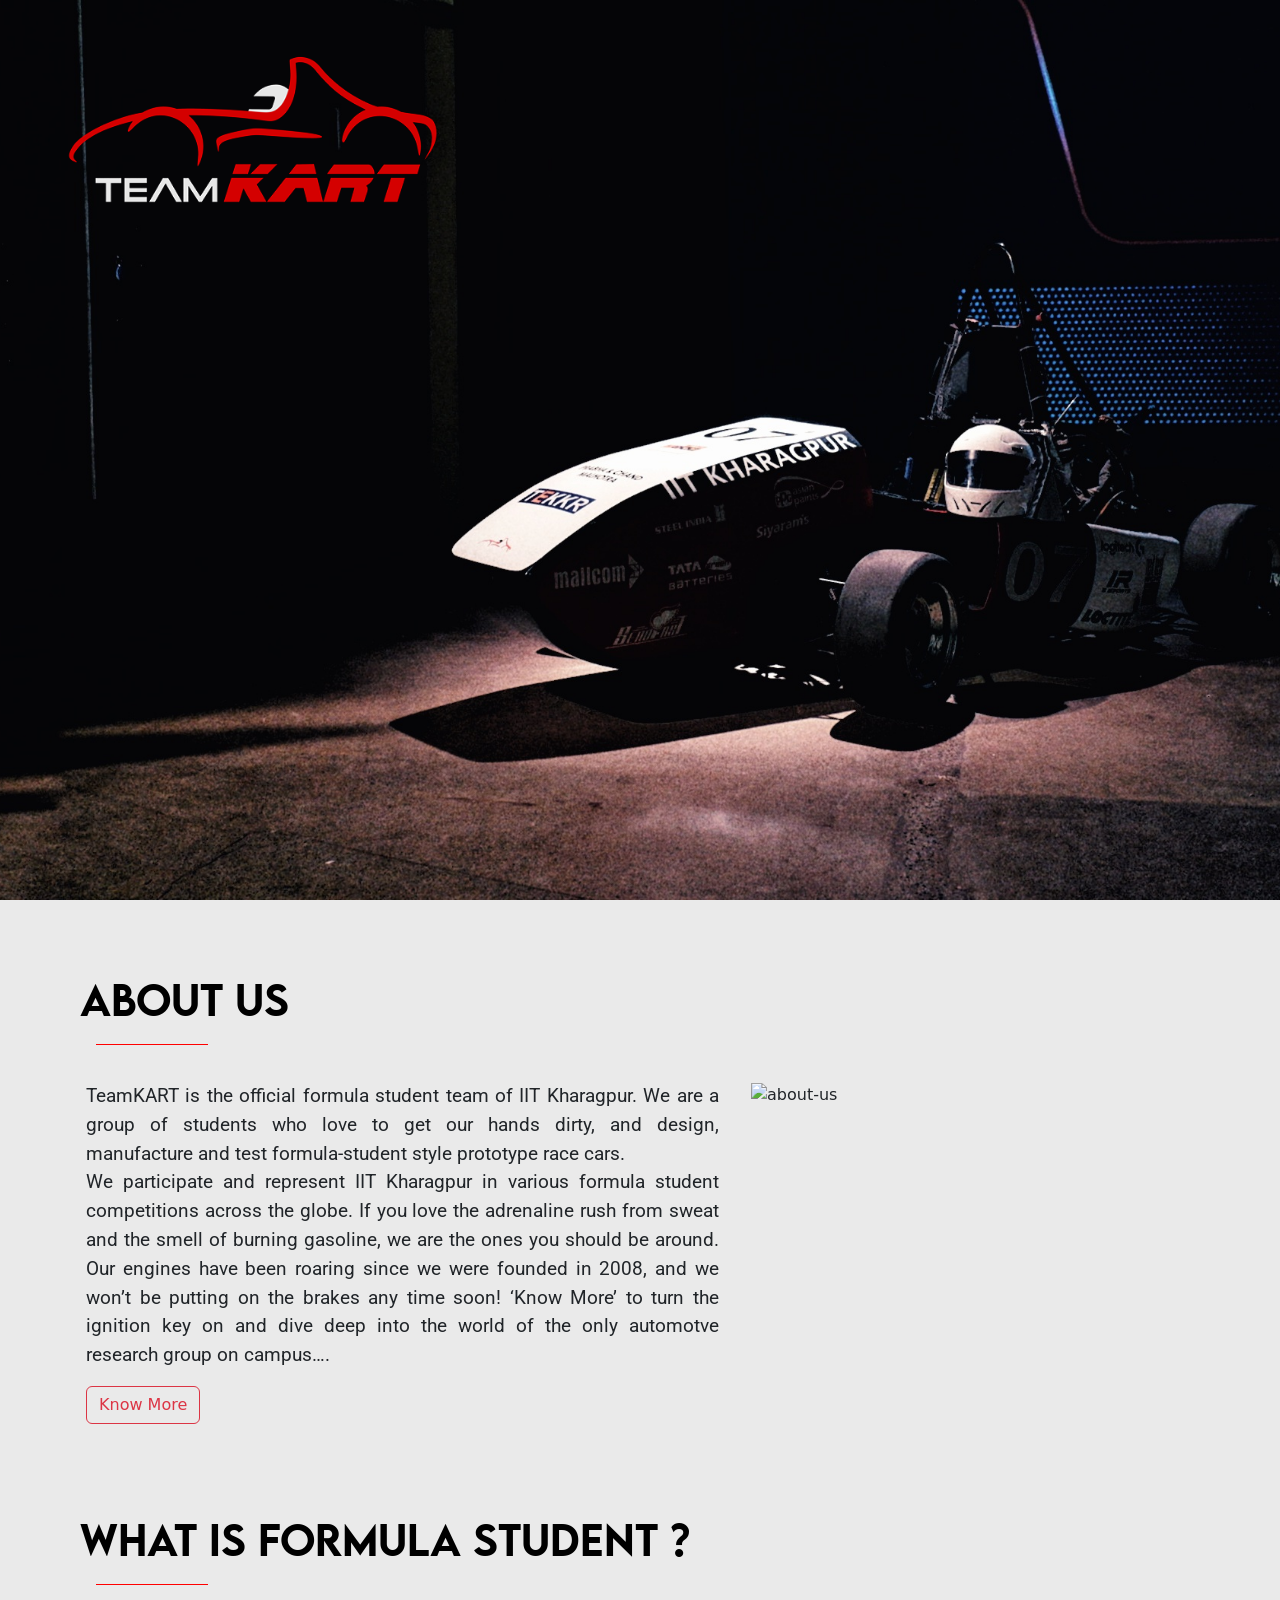
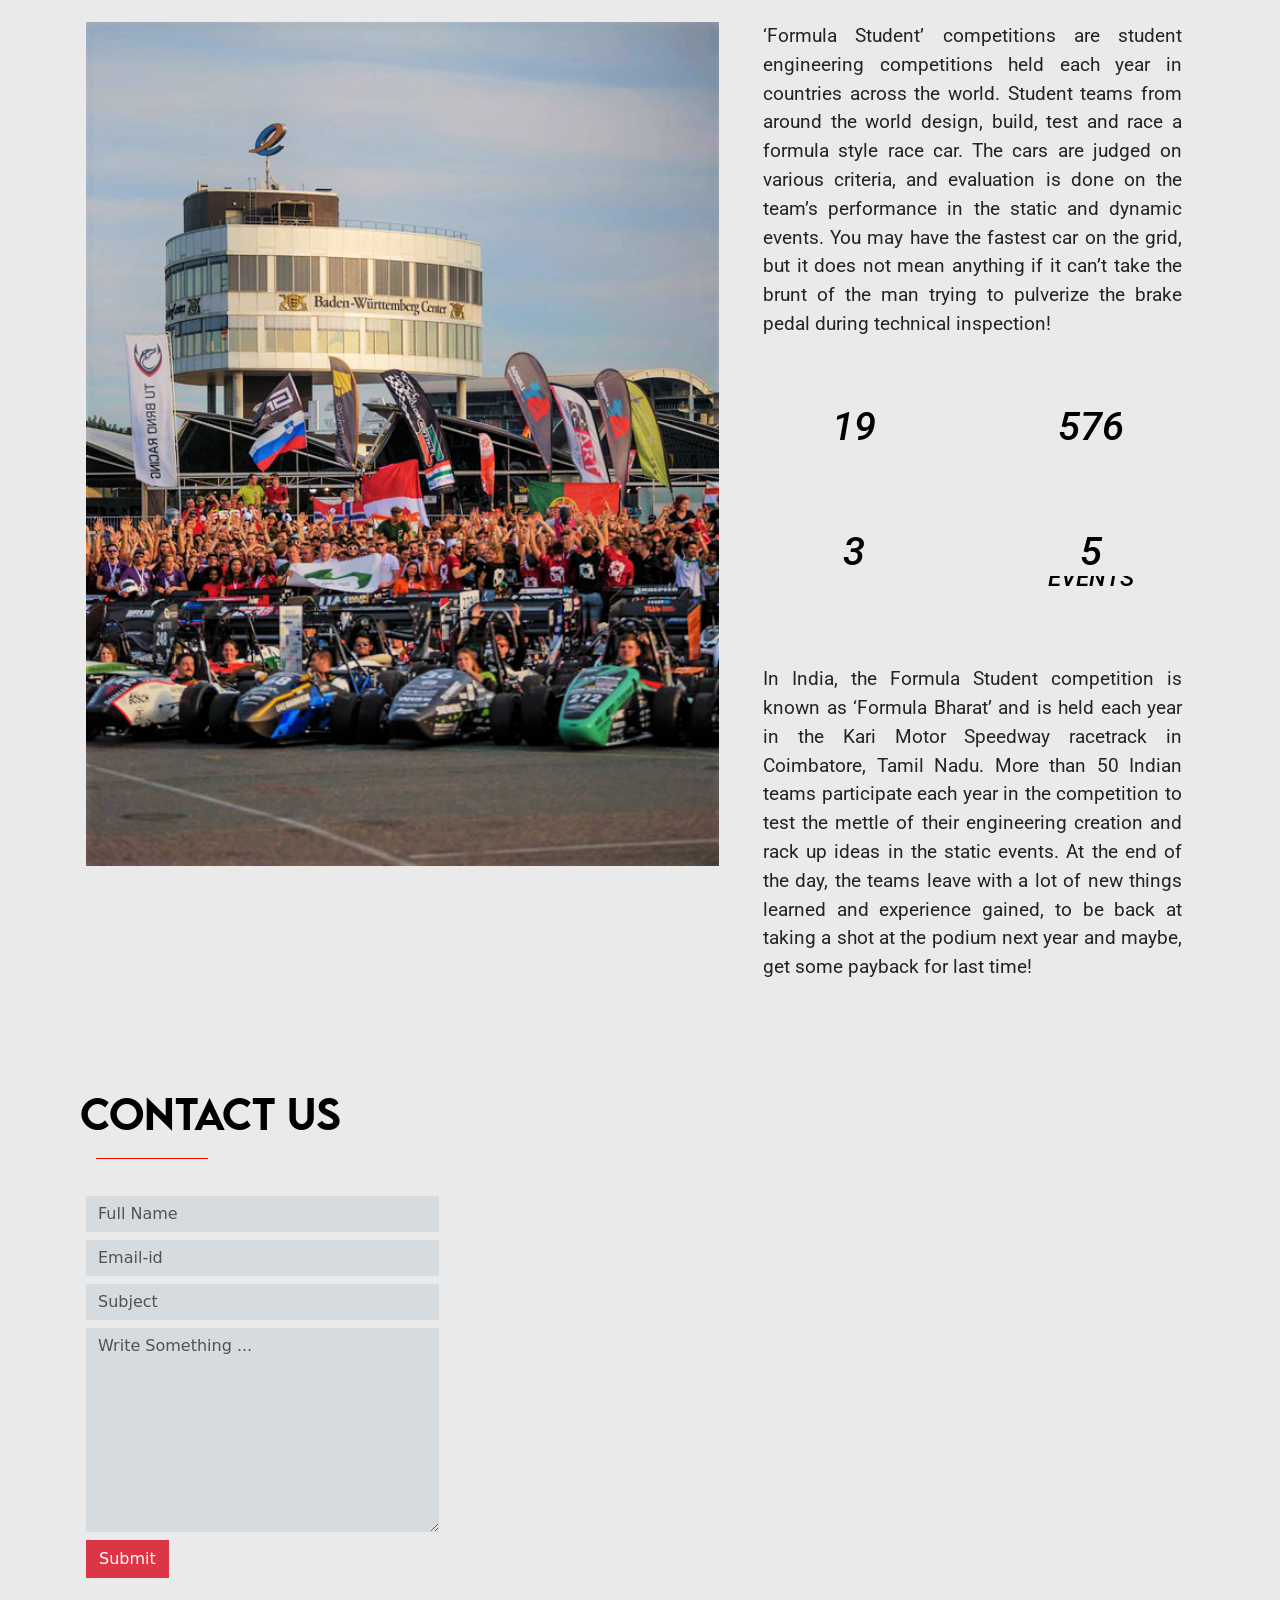
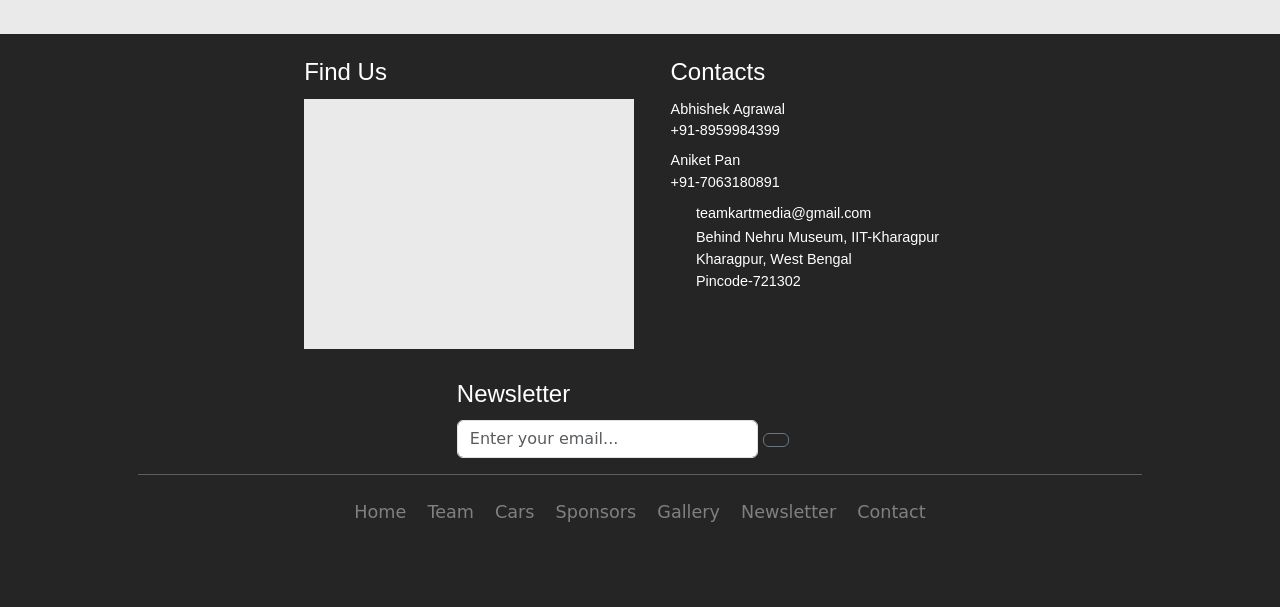
==== commit 22f32882: "Added subscription link for pitstop" ====
--- a/index.html
+++ b/index.html
@@ -44,29 +44,25 @@
       type="text/javascript"
       src="https://cdn.jsdelivr.net/npm/emailjs-com@2/dist/email.min.js"
     ></script>
-
-    <!-- Footer Script -->
-    <script src="./script/footerScript.js" type="module"></script>
-
     <link rel="stylesheet" href="./css/styles.css" />
-  </head>
-  <body>
+
     <!-- The sidebar navigation -->
-    <div class="sidebar" id="sidebar">
+    <div class="sidebar">
       <a href="#"><i class="fas fa-arrow-left close"></i></a>
-      <div class="sidebar-in" id="navbar">
+      <div class="sidebar-in">
         <img src="images/tklogo.png" class="tklogo pb-3" />
         <a href="./index.html">Home</a>
         <a href="./team.html">Team</a>
         <a href="./cars.html">Cars</a>
         <a href="./sponsers.html">Sponsors</a>
-        <a href="./magazine.html">Magazines</a>
         <a href="./gallery.html">Gallery</a>
         <a href="./blog.html">Newsletter</a>
         <a href="./index.html#contact" id="contactButton">Contact</a>
       </div>
     </div>
-
+  </head>
+
+  <body>
     <!-- The preloading animation till the page gets fully loaded -->
     <div class="loader-bg">
       <div class="preloader">
@@ -305,9 +301,14 @@
             <!-- Contacts div -->
             <div class="col col-xl-5 col-lg-5 col-md-5 col-sm-12 col-12 px-0">
               <h4 class="pt-4 pb-1">Contacts</h4>
-
-              <div id="contact-details"></div>
-
+              <p class="manager-contact mb-2">
+                Abhishek Agrawal <br />
+                <a href="tel:+91-8959984399">+91-8959984399</a>
+              </p>
+              <p class="manager-contact mb-2">
+                Aniket Pan<br />
+                <a href="tel:+91-7063180891">+91-7063180891</a>
+              </p>
               <div class="row mx-0 contact-info">
                 <div class="col-1 px-0">
                   <i class="fas fa-envelope d-inline mt-4 fs-6"></i>
@@ -334,7 +335,7 @@
               </div>
             </div>
 
-            <!-- Newsletter sign up mail div-->
+            <!-- Newsletter sign up mail div  -->
             <div class="col col-xl-6 col-lg-8 col-md-8 col-sm-12 col-12 ps-0">
                 <h4 class="pt-4 pb-1">Newsletter</h4>
 
@@ -403,14 +404,12 @@
       src="https://cdn.jsdelivr.net/npm/bootstrap@5.0.0-beta1/dist/js/bootstrap.bundle.min.js"
       integrity="sha384-ygbV9kiqUc6oa4msXn9868pTtWMgiQaeYH7/t7LECLbyPA2x65Kgf80OJFdroafW"
       crossorigin="anonymous"
-    >
-      </script>
-          <script
-            src="https://cdn.jsdelivr.net/npm/@popperjs/core@2.5.4/dist/umd/popper.min.js"
-            integrity="sha384-q2kxQ16AaE6UbzuKqyBE9/u/KzioAlnx2maXQHiDX9d4/zp8Ok3f+M7DPm+Ib6IU"
-            crossorigin="anonymous"
-          >
-    </script>
+    ></script>
+    <script
+      src="https://cdn.jsdelivr.net/npm/@popperjs/core@2.5.4/dist/umd/popper.min.js"
+      integrity="sha384-q2kxQ16AaE6UbzuKqyBE9/u/KzioAlnx2maXQHiDX9d4/zp8Ok3f+M7DPm+Ib6IU"
+      crossorigin="anonymous"
+    ></script>
     <script
       src="https://cdn.jsdelivr.net/npm/bootstrap@5.0.0-beta1/dist/js/bootstrap.min.js"
       integrity="sha384-pQQkAEnwaBkjpqZ8RU1fF1AKtTcHJwFl3pblpTlHXybJjHpMYo79HY3hIi4NKxyj"
